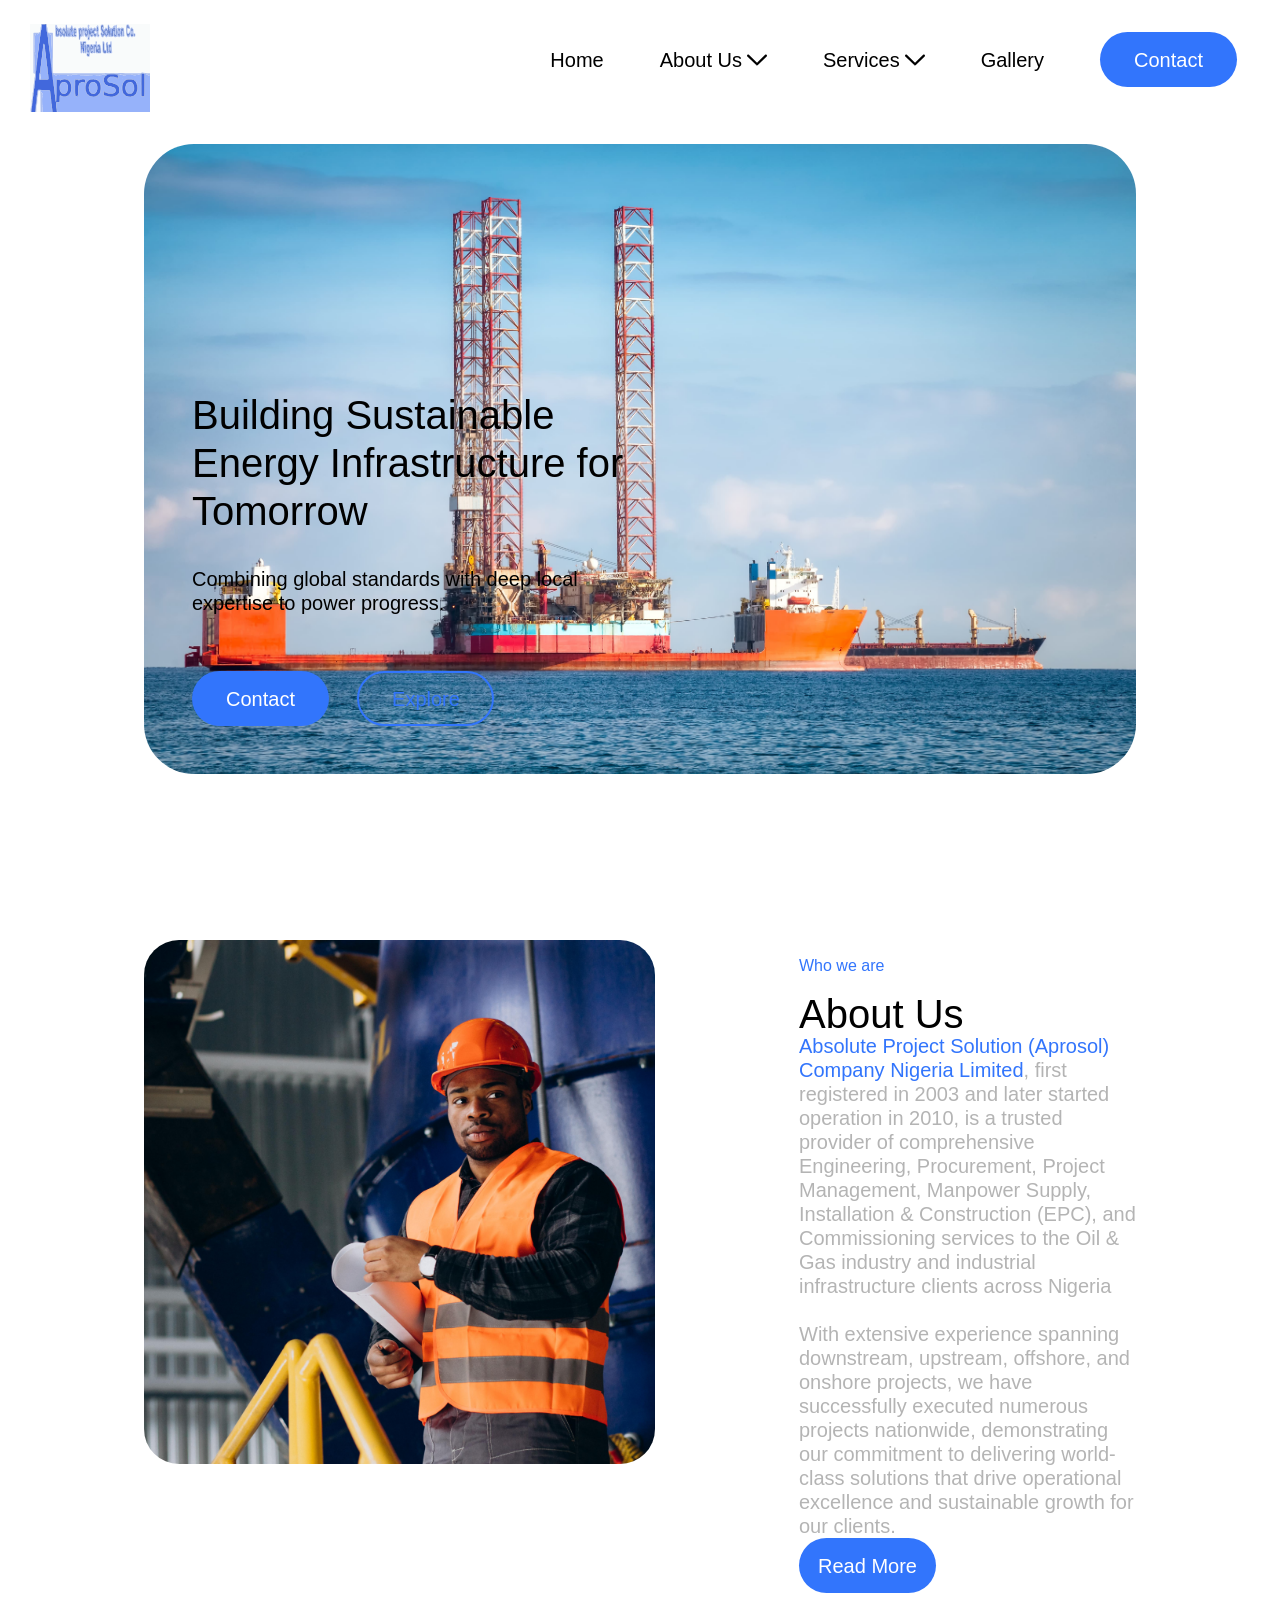
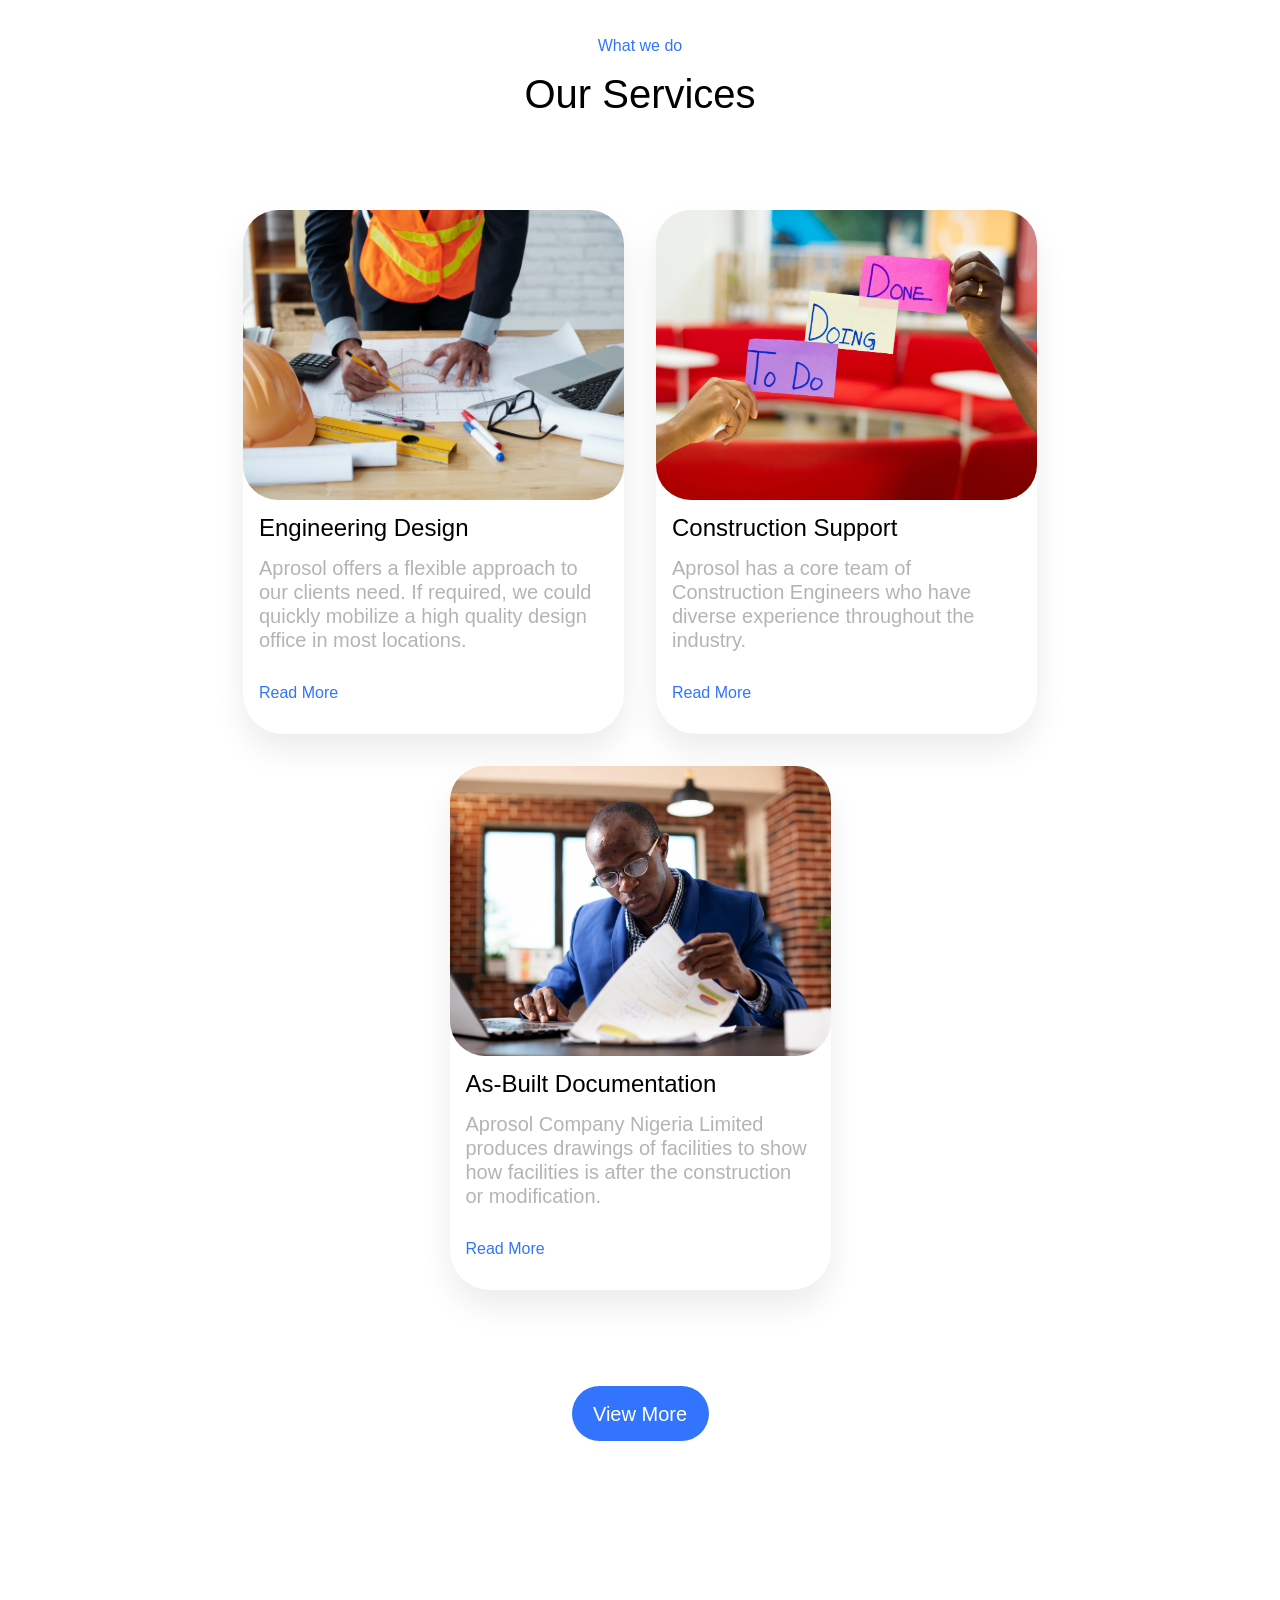
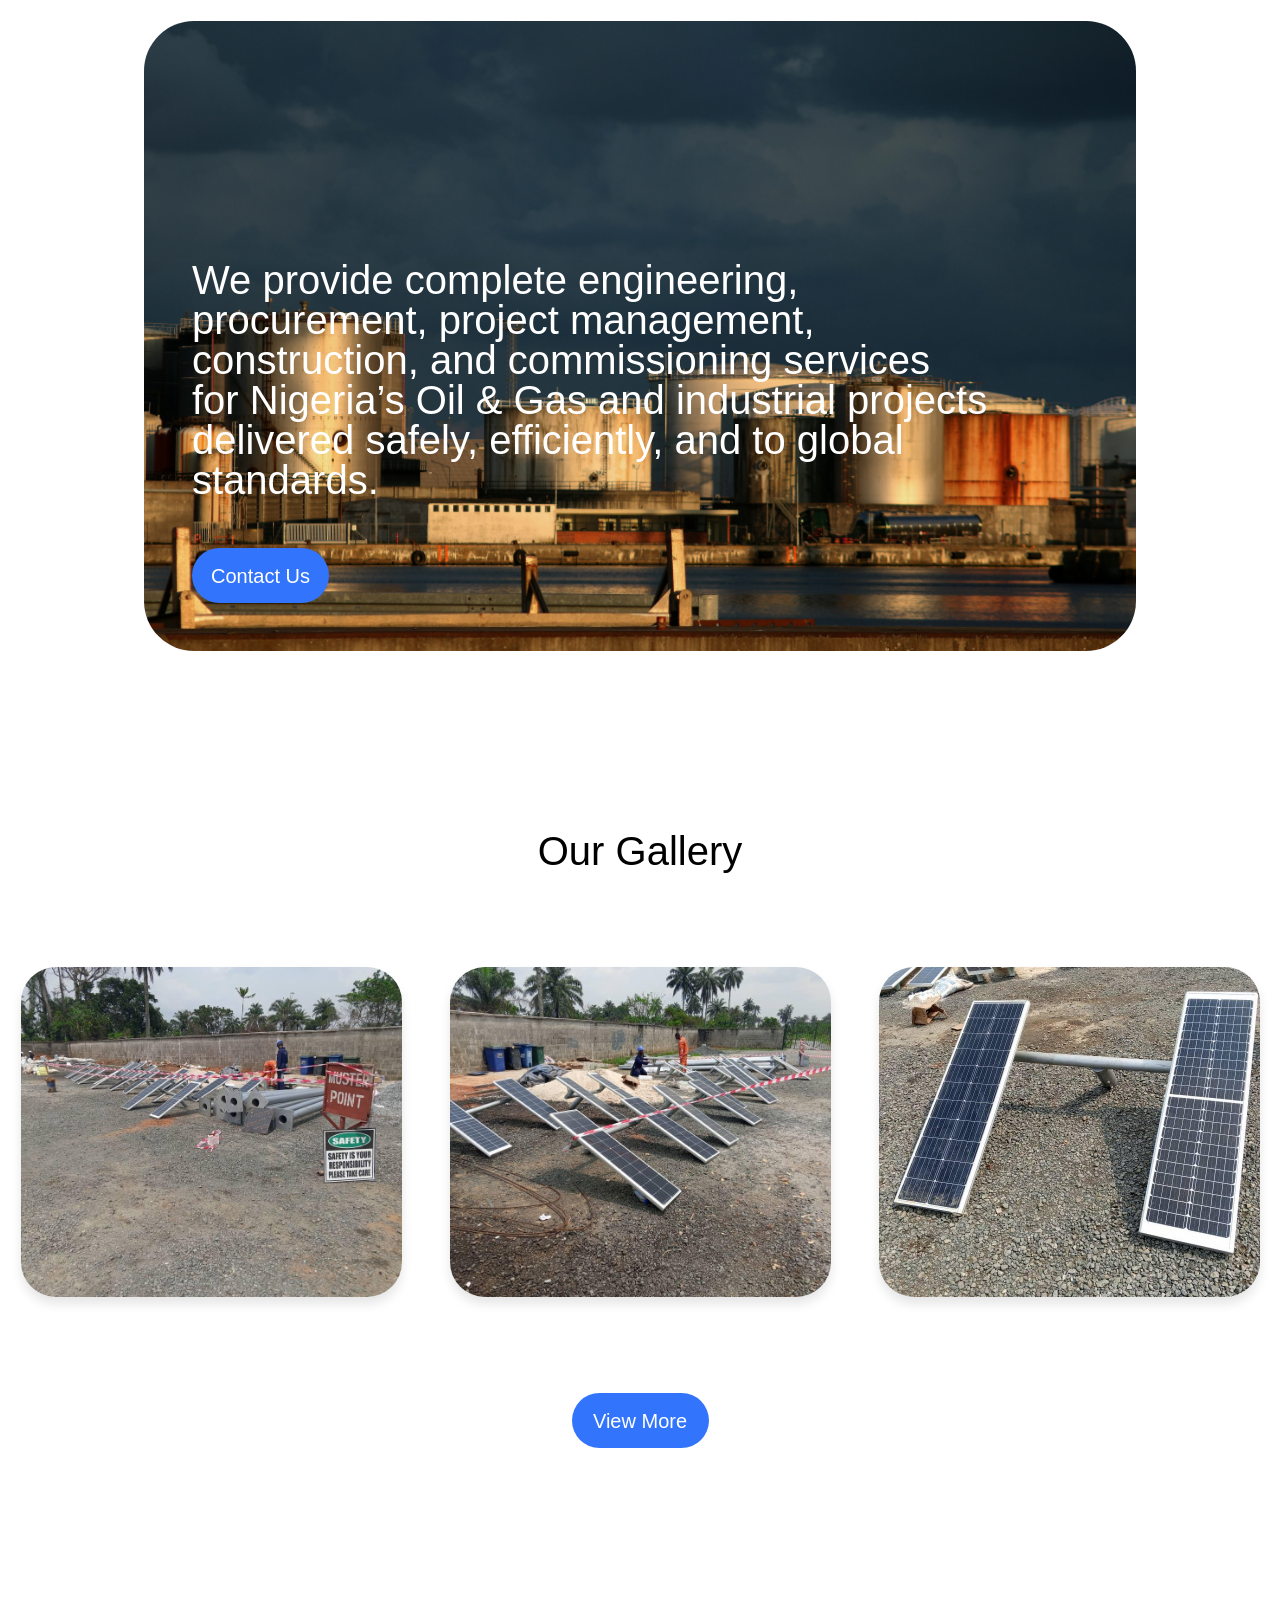
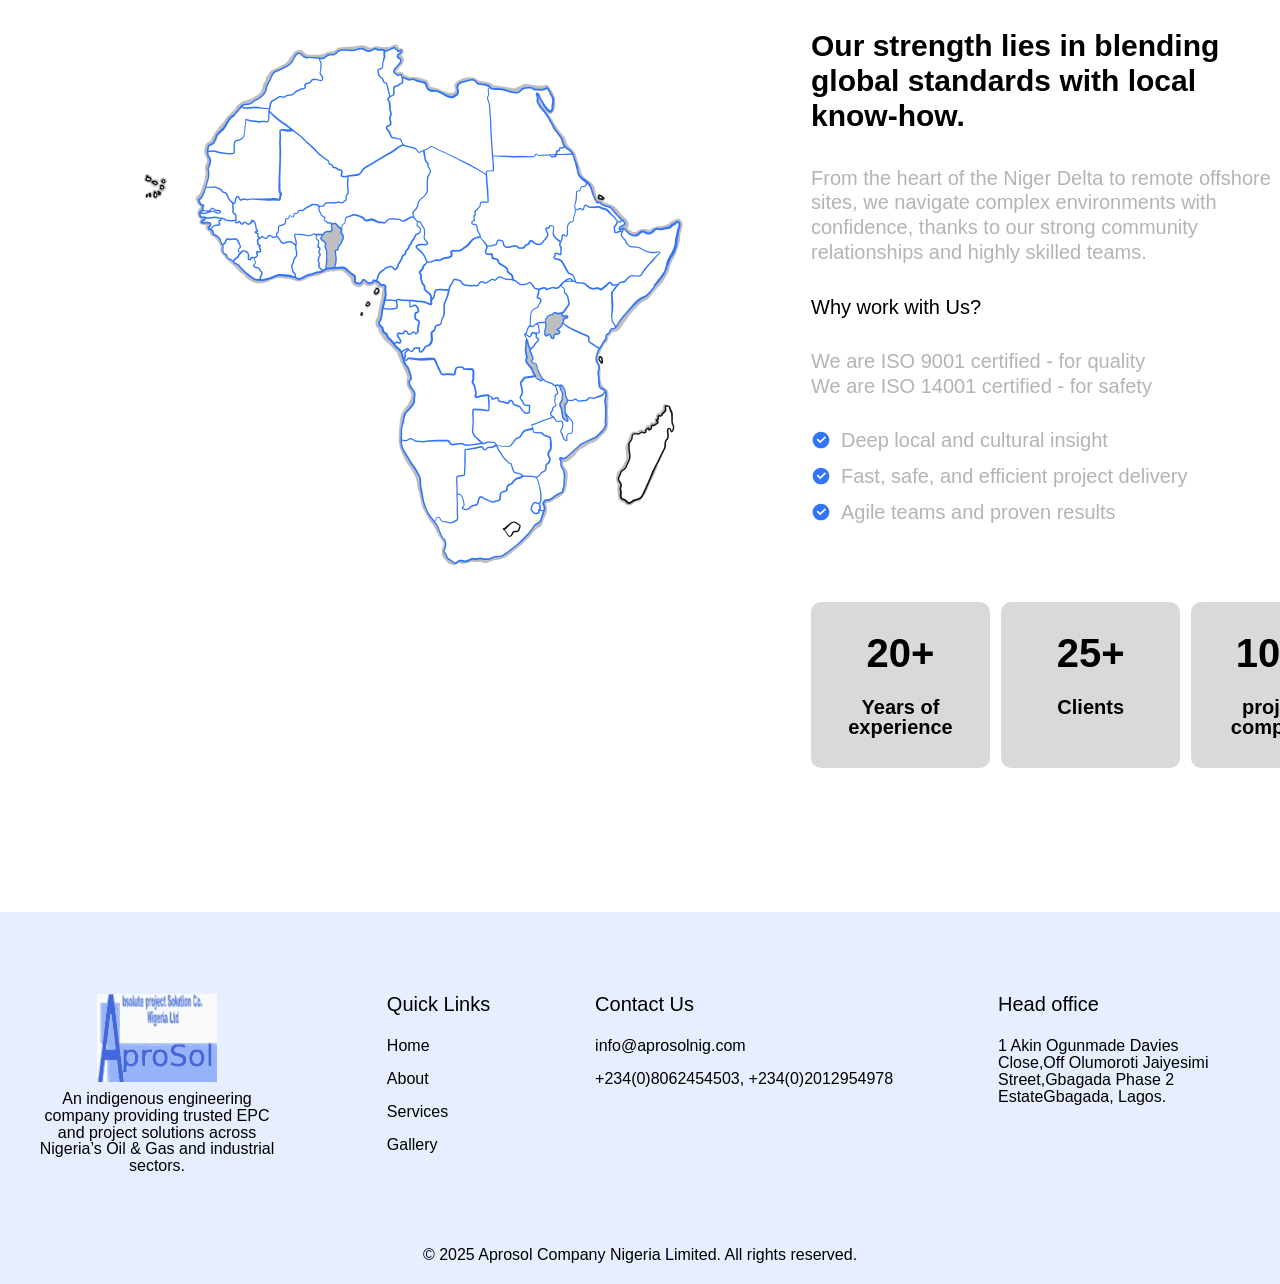
==== index.html @ 7735ce80 "Aprosol site added" ====
<!DOCTYPE html>
<html lang="en">
<head>
    <meta charset="UTF-8">
    <meta name="viewport" content="width=device-width, initial-scale=1.0">
    <title>Absolute Project Solution Company Nigeria Limited</title>
    <link rel="stylesheet" href="/css/styles.css">
</head>
<body>
    <header>
        <nav id="navbar">
            <img src="/assets/Icons & Vectors/image2vector.svg" alt="AproSol Logo" class="logo">
            <img src="/assets/Icons & Vectors/three-horizontal-lines-outline-icon (2).svg" class="hamburger" aria-label="Toggle navigation menu">
                

            <ul class="main-menu">
                <li><a href="/index.html">Home</a></li>
                <li class="has-dropdown">
                    <a href="/public/about.html" 
                    class="dropdown-toggle" 
                    id="aboutDropdown" 
                    aria-haspopup="true"       
                    aria-expanded="false">
                        About Us
                        <img src="/assets/Icons & Vectors/line-angle-down-icon.svg" alt="Arrow down" class="icon icon-arrow-down" style="width: 1em; height: 1em; margin-left: 5px; vertical-align: middle;">
                    </a>
                    <ul class="dropdown-menu" aria-labelledby="aboutDropdown">
                        <li id="about-page-link"><a href="/public/about.html">About Page</a></li>
                        <li><a href="/public/clients.html">Clients</a></li>
                        <li><a href="/public/career.html">Careers</a></li>
                    </ul>                   
                </li>
                <li class="has-dropdown">
                    <a href="/public/service.html" 
                    class="dropdown-toggle" 
                    id="servicesDropdown" 
                    aria-haspopup="true" 
                    aria-expanded="false">
                        Services
                        <img src="/assets/Icons & Vectors/line-angle-down-icon.svg" alt="Arrow down" class="icon icon-arrow-down" style="width: 1em; height: 1em; margin-left: 5px; vertical-align: middle;">
                    </a>
                    <ul class="dropdown-menu" aria-labelledby="servicesDropdown">
                        <li id="service-page-link"><a href="/public/service.html">Services Page</a></li>
                        <li><a href="/public/engineering_design.html">Engineering Design</a></li>
                        <li><a href="/public/procurement.html">Procurement</a></li>
                        <li><a href="/public/Technical_manpower.html">Technical Manpower Supply</a></li>
                        <li><a href="/public/construction_support.html">Construction Support</a></li>
                        <li><a href="/public/As_bulit_documentation.html">As-built Documentation</a></li>
                        <li><a href="/public/installation_and_construction.html">Installation & Construction</a></li>
                    </ul>
                </li>
                <li><a href="/public/gallery.html">Gallery</a></li>
                <li><a href="/public/contact.html"><button>Contact</button></a></li>
            </ul>
        </nav>
    </header>
    <main>
        <section id="hero-homepage">
            <div>
                <h1>Building Sustainable <br> Energy Infrastructure for <br> Tomorrow</h1>
                <p>Combining global standards with deep local <br> expertise to power progress.</p>
                <div class="hero-homepage-btn">
                    <a href="/public/contact.html"><button>Contact</button></a>
                    <a href="/public/about.html"><button id="sec-btn">Explore</button></a>
                </div>
            </div>
        </section>

        <section id="about-homepage">
            <div>
                <img src="/assets/Home Page/african-american-worker-standing-uniform-wearing-safety-hat-factory.jpg" alt="" class="img-card">
            </div>
            <div class="about-homepage-text">
                <h2 class="title"><p>Who we are</p>About Us</h2>
                <p>
                <span>Absolute Project Solution (Aprosol) Company Nigeria Limited</span>, first registered in 2003 and later started operation in 2010, is a trusted provider of comprehensive Engineering, Procurement, Project Management, Manpower Supply, Installation & Construction (EPC), and Commissioning services to the Oil & Gas
                industry and industrial infrastructure clients across Nigeria
                    <br>
                    <br>
                With extensive experience spanning downstream, upstream, offshore, and onshore projects, we have successfully executed numerous projects nationwide, demonstrating our commitment to delivering world-class solutions that drive operational excellence and sustainable growth for our clients.
                </p>
                <a href="/public/about.html"><button>Read More</button></a>
            </div>
        </section>

    <section id="services-homepage">
            <h2 class="title"><p>What we do</p>Our Services</h2>
            <div class="services-container">
                <div class="services">
                    <img src="/assets/Services Page/working-housing-project (1).jpg" alt="" class="service-card">
                    <h3>Engineering Design</h3>
                    <p>Aprosol offers a flexible approach to our clients need. If required, we could quickly mobilize a high quality design office in most locations.</p>
                    <a href="/public/engineering_design.html">Read More</a>
                </div>
                <div class="services">
                    <img src="/assets/Services Page/eden-constantino-OXmym9cuaEY-unsplash.jpg" alt="" class="service-card">
                    <h3>Construction Support</h3>
                    <p>Aprosol has a core team of Construction Engineers who have diverse experience throughout the industry.</p>
                    <a href="/public/construction_support.html">Read More</a>

                </div>
                <div class="services">
                    <img src="/assets/Services Page/male-manager-reviewing-data-clipboard.jpg" alt="" class="service-card">
                    <h3>As-Built Documentation</h3>
                    <p>Aprosol Company Nigeria Limited produces drawings of facilities to show how facilities is after the construction or modification.</p>
                    <a href="/public/As_bulit_documentation.html">Read More</a>
                </div>
            </div>
            <a href="/public/service.html"><button>View More</button></a>
        </section>
        <section id="contact">
            <div class="container">
                <h3>We provide complete engineering, <br> procurement, project management, <br> construction, and commissioning services <br> for Nigeria’s Oil & Gas and industrial projects <br> delivered safely, efficiently, and to global <br> standards.</h3>
                <a href="/public/contact.html"><button>Contact Us</button></a>
            </div>
        </section>
        
        <section id="gallery-homepage">
            <h2>Our Gallery</h2>
            <div class="gallery-container">
                <div><img src="/assets/Gallery/WhatsApp Image 2025-07-04 at 22.50.26_f4b99bd0.jpg" alt="" class="gallery-img"></div>
                <div><img src="/assets/Gallery/WhatsApp Image 2025-07-04 at 22.50.28_87941f17.jpg" alt="" class="gallery-img"></div>
                <div><img src="/assets/Gallery/WhatsApp Image 2025-07-04 at 22.50.29_c421488f.jpg" alt="" class="gallery-img"></div>
            </div>
           <a href="/public/gallery.html"><button>View More</button></a>
        </section>

       <section id="review">
            <div class="review-container">
        		<img src="/assets/Icons & Vectors/MAp-of-africaaa.png" alt="" class="map">              
				<div>
					<h2>Our strength lies in blending <br> global standards with local <br> know-how.</h2>
					<p>From the heart of the Niger Delta to remote offshore <br> sites, we navigate complex environments with <br> confidence, thanks to our strong community <br> relationships and highly skilled teams.</p>
					<h3>Why work with Us?</h3>
                    <p>We are ISO 9001 certified - for quality <br>
                    We are ISO 14001 certified - for safety</p>
					<ul>
						<li><svg width="20px" height="20px" viewBox="0 0 24 24" xmlns="http://www.w3.org/2000/svg" fill="#3275FC" >
								<g id="SVGRepo_bgCarrier" stroke-width="0"/>
								<g id="SVGRepo_tracerCarrier" stroke-linecap="round" stroke-linejoin="round"/>
								<g id="SVGRepo_iconCarrier"> <g> <path fill="none" d="M0 0h24v24H0z"/> <path d="M12 22C6.477 22 2 17.523 2 12S6.477 2 12 2s10 4.477 10 10-4.477 10-10 10zm-.997-6l7.07-7.071-1.414-1.414-5.656 5.657-2.829-2.829-1.414 1.414L11.003 16z"/> </g> </g>
							</svg>Deep local and cultural insight</li>
						<li><svg width="20px" height="20px" viewBox="0 0 24 24" xmlns="http://www.w3.org/2000/svg" fill="#3275FC" >
								<g id="SVGRepo_bgCarrier" stroke-width="0"/>
								<g id="SVGRepo_tracerCarrier" stroke-linecap="round" stroke-linejoin="round"/>
								<g id="SVGRepo_iconCarrier"> <g> <path fill="none" d="M0 0h24v24H0z"/> <path d="M12 22C6.477 22 2 17.523 2 12S6.477 2 12 2s10 4.477 10 10-4.477 10-10 10zm-.997-6l7.07-7.071-1.414-1.414-5.656 5.657-2.829-2.829-1.414 1.414L11.003 16z"/> </g> </g>
							</svg>Fast, safe, and efficient project delivery</li>
						<li><svg width="20px" height="20px" viewBox="0 0 24 24" xmlns="http://www.w3.org/2000/svg" fill="#3275FC" >
								<g id="SVGRepo_bgCarrier" stroke-width="0"/>
								<g id="SVGRepo_tracerCarrier" stroke-linecap="round" stroke-linejoin="round"/>
								<g id="SVGRepo_iconCarrier"> <g> <path fill="none" d="M0 0h24v24H0z"/> <path d="M12 22C6.477 22 2 17.523 2 12S6.477 2 12 2s10 4.477 10 10-4.477 10-10 10zm-.997-6l7.07-7.071-1.414-1.414-5.656 5.657-2.829-2.829-1.414 1.414L11.003 16z"/> </g> </g>
							</svg>Agile teams and  proven results </li>
					</ul>

					<div class="extra">
						<div class="letters">
							<h4>20+</h4>
							<p>Years of <br> experience</p>
						</div>
						<div class="letters">
							<h4>25+</h4>
							<p>Clients</p>
						</div>
						<div class="letters">
							<h4>100+</h4>
							<p>projects <br>completed</p>
						</div>
					</div>
				</div>
			</div>
        </section>
    </main>
    <footer>
        <div class="footer-container">
            <div class="footer-logo">
                <img src="/assets/Icons & Vectors/image2vector.svg" alt="AproSol Logo" class="logo">
                <p>An indigenous engineering company providing trusted EPC and project solutions across Nigeria’s Oil & Gas and industrial sectors.</p>
            </div>
            <div>
                <h3>Quick Links</h3>
                <ul>
                    <li><a href="/index.html">Home</a></li>
                    <li><a href="/public/about.html">About</a></li>
                    <li><a href="/public/service.html">Services</a></li>
                    <li><a href="/public/gallery.html">Gallery</a></li>
                </ul>
            </div>
            <div>
                <h3>Contact Us</h3>
                <ul>
                    <li><a href="mailto:info@aprosolnig.com">info@aprosolnig.com</a></li>
                    <li>+234(0)8062454503, +234(0)2012954978</li>
                </ul>
            </div>
            <div>
                <h3>Head office</h3>
                <p>1 Akin Ogunmade Davies Close,Off Olumoroti Jaiyesimi Street,Gbagada Phase 2 EstateGbagada, Lagos.</p>
            </div>

        </div>   
        <p id="copyright">&copy; 2025 Aprosol Company Nigeria Limited. All rights reserved.</p>
    </footer> 
    
    <script src="/js/main.js"></script>
</body>
</html>
---- css/styles.css ----
html{
    scroll-behavior: smooth;
}

.img-card {
    width: 511px;
    height: 524px;
    top: 913px;
    left: 122px;
    border-radius: 35px;
    object-fit:cover
}

.service-card {
    width: 381px;
    height: 290px;
    border-radius: 35px;
    object-fit: cover;
}

.contact-img {
    width: 1168px;
    height: 470px;
    top: 2845px;
    left: 120px;
    border-radius: 50px;
    object-fit: cover;
}

.gallery-img {
    width: 381px;
    height: 330px;
    border-radius: 35px;
    object-fit: cover;
}

/* Base styles */
:root {
    --primary: #3275FC;
    --primary-light: #3275FC1F;
    --white: #fff;
    --dark: #000;
    --font: 'Inter', sans-serif;
    --font-color: #B4B4B4;
    --hover-color: #0056b3;
}

* {
    margin: 0;
    padding: 0;
    box-sizing: border-box;
    font-family: var(--font);
    scroll-behavior: smooth;
}

button {
    border-style: none;
    width: 137px;
    height: 55px;
    left: 644px;
    border-radius: 35px;
    background-color: var(--primary);
    color: var(--white);
}

button:hover {
    background-color: var(--hover-color);
    color: var(--white);
    border-width: 8px;
    border-color: var(--primary);
    transition: 0.2s ease, color 0.2s ease;
}

/* Typography */

h1 {
    font-weight: 500;
    font-size: 40px;
    line-height: 100%;
    letter-spacing: 0%;
}

h2, h3, h4 {
    font-weight: 500;
    font-size: 40px;
    line-height: 100%;
    letter-spacing: 0%;

}

p, li, button {
    font-weight: 400;
    font-size: 20px;
    line-height: 100%;
}

p {
    color: var(--font-color);
}

li {
    list-style: none;
    display: flex;
    align-items: flex-start;
    color: var(--font-color);
    padding-bottom: 1rem;
}

li svg {
    width: 20px;
    height: 20px;
    vertical-align: top; /* Align icon with text */
    margin-right: 10px; /* Space between icon and text */
}

#title-question {
    font-weight: 400;
    font-size: 14px;
    line-height: 100%;
    letter-spacing: 0%;
    color: var(--primary);
}


/* Nav bar */
header {
    position: fixed;
    top: 0;
    left: 0;
    width: 100%;
    background-color: var(--white);
    z-index: 1000; /* Ensure it stays above other content */
}

.logo {
    width: 120px;
    margin: 9px 15px;
    display: inline-block;
}

nav {
    display: flex;
    justify-content: space-between;
    margin: 15px;
}

/* Main Menu List */
.main-menu {
    list-style: none;
    padding: 0;
    margin: 0;
    display: flex;
    justify-content: center;
    align-items: center;
}

/* Main Menu List Items */
.main-menu > li {
    position: relative; /* Crucial for positioning the dropdown-menu */
    margin: 0 10px;
}

/* Main Menu Links & Dropdown Toggles */
.main-menu a {
    color: var(--dark); /* Light gray text */
    text-decoration: none;
    padding: 12px 18px;
    display: flex; /* For aligning text and icon */
    align-items: center; /* Vertically center items */
    font-weight: 400;
    transition: background-color 0.3s ease, color 0.3s ease;
}

.main-menu a:hover,
.main-menu a:focus { /* Add focus for keyboard navigation */
    color: var(--primary);
}

/* SVG Icon Styling */
.icon {
    display: inline-block;
    vertical-align: middle;
    transition: transform 0.3s ease; /* Smooth arrow rotation */
    width: 0.8em; /* Slightly smaller than font size */
    height: 0.8em;
}

.icon-arrow-down {
    margin-left: 8px; /* Spacing between text and arrow */
    fill: currentColor; /* Inherit color from parent text */
}

/* Dropdown Menu Styling */
.dropdown-menu {
    list-style: none;
    padding: 0;
    margin: 0;
    position: absolute;
    top: 100%; /* Position right below the parent menu item */
    left: 0;
    background-color: var(--white); /* Match hover color for consistency */
    min-width: 180px;
    border-radius: 6px;
    box-shadow: 0px 8px 16px 0px rgba(0, 0, 0, 0.3);
    z-index: 1000; /* Ensure it's above other content */

    /* Hide by default using opacity and visibility for smooth transitions */
    opacity: 0;
    visibility: hidden;
    transform: translateY(10px); /* Start slightly below */
    transition: opacity 0.3s ease, visibility 0.3s ease, transform 0.3s ease;
}

.dropdown-menu li {
    padding-bottom: 0;
}

.dropdown-menu li a {
    color: var(--dark);
    padding: 10px 20px;
    text-decoration: none;
    display: block; /* Make links fill their space */
    text-align: left;
    white-space: nowrap; /* Prevent text wrapping in dropdown */
    font-weight: 400;
    border-radius: 0; /* No individual border-radius for dropdown items */
    transition: background-color 0.2s ease, color 0.2s ease;
}

.dropdown-menu li:first-child a {
    border-top-left-radius: 6px;
    border-top-right-radius: 6px;
}

.dropdown-menu li:last-child a {
    border-bottom-left-radius: 6px;
    border-bottom-right-radius: 6px;
}

.dropdown-menu li a:hover,
.dropdown-menu li a:focus {
    color: var(--primary);
}

/* CSS for when dropdown is open (JS will add .is-open class) */
.has-dropdown.is-open .dropdown-menu {
    opacity: 1;
    visibility: visible;
    transform: translateY(0); /* Move to original position */
}

/* Rotate arrow when dropdown is open */
.has-dropdown.is-open .dropdown-toggle .icon-arrow-down {
    transform: rotate(180deg);
}

/* Show dropdown on hover */
.has-dropdown:hover .dropdown-menu,
.has-dropdown:focus-within .dropdown-menu {
    opacity: 1;
    visibility: visible;
    transform: translateY(0);
}

.dropdown-arrow {
    margin-left: 6px;
    vertical-align: middle;
    transition: transform 0.2s;
}
.has-dropdown.open > a .dropdown-arrow {
    transform: rotate(180deg); /* If you want to rotate when open */
}

.hamburger {
    display: none; /* Hidden by default, shown on smaller screens */
}

#about-page-link {
    display: none; /* Hide the About Page link */
}

#service-page-link {
    display: none; /* Hide the Services Page link */
}

/* Main */
main {
    display: flex;
    flex-direction: column;
    gap: 20vh;
    padding: 9rem;
}

main p {
    line-height: 1.5rem;
}

/* Homepage */
/* Hero */
.hero-home-img {
    width: 100%;
    padding: 4rem;
    border-radius: 50px;
    object-fit: cover;
}

#hero-homepage {
    display: flex;
    align-items:end;
    background-image: url('/assets/Home\ Page/Hero Section.jpg');
    background-size: cover;
    background-position: center;
    width: 100%;
    height: 70vh;
    border-radius: 50px;
    object-fit: cover;
    padding-left: 3rem;
    padding-bottom: 3rem
}

#hero-homepage p {
    color: var(--dark);
}

/* Style only the second button in #hero-homepage */
#sec-btn {
    background: transparent;
    color: var(--primary);
    border: 2px solid var(--primary);
    transition: background-color 0.2s, color 0.2s, border-color 0.2s;
}

#sec-btn:hover {
    background: var(--primary);
    color: var(--white);
    border-color: var(--primary);
}

#hero-homepage h1,
#hero-homepage p {
    padding-bottom: 2rem;
}

#hero-homepage h1 {
    line-height: 3rem;
}

#hero-homepage p {
    line-height: 1.5rem;
}

#sec-btn {
    margin-left: 1.5rem; /* Adjust the value as needed for your design */
}

.hero-homepage-btn {
    padding-top: 1.5rem;
}

/* About */
#about-homepage {
    display: flex;
    align-items: center;
    height: 500px; /* or any value that fits your design */
    gap: 9rem;
}

.about-homepage-text {
    display: flex;
    flex-direction: column;
    justify-content: space-between;
    height: 100%; /* Ensure it takes full height of parent if needed */
}

.title p {
    padding-bottom: 1rem;
    color: var(--primary);
    font-size: 16px;
}

span {
    color: var(--primary);
}

/* Services Homepage */
#services-homepage {
    display: flex;
    flex-direction: column;
    align-items: center;
    gap: 6rem;
}

#services-homepage .title p {
    text-align: center;
}

.services-container {
    display: flex;
    justify-content: center; /* Center the service cards */
    flex-wrap: wrap;
    gap: 2rem; /* Space between cards */
}

.services {
    display: flex;
    flex-direction: column;
    background-color: var(--white); /* Card background color */
    box-shadow: 0 16px 32px rgba(0, 0, 0, 0.08); /* Bigger and lighter shadow */
    border-radius: 40px; /* Rounded corners */
    transition: transform 0.3s ease; /* Smooth scaling on hover */
    width: 381px; /* Fixed width for service cards */
}

.services:hover {
    transform: scale(1.05); /* Slightly enlarge on hover */
    box-shadow: 0 12px 32px rgba(0, 0, 0, 0.25); /* Bigger and deeper shadow on hover */
}

.services h3 {
    padding: 1rem;
    font-size: 24px;
    color: var(--dark);
}

.services p {
    padding: 0 1rem 2rem;
    color: var(--font-color);
    line-height: 1.5rem;
}

.services a {
    text-decoration: none;
    color: var(--primary);
    padding: 0 1rem 2rem;
    font-weight: 400;
}

.services a:hover {
    color: var(--hover-color);
}

/* Contact */
#contact {
    display: flex;
    align-items:end;
    background-image: url('/assets/Home\ Page/contact-hero.webp');
    background-size: cover;
    background-position: center;
    width: 100%;
    height: 70vh;
    border-radius: 50px;
    object-fit: cover;
    padding-left: 3rem;
    padding-bottom: 3rem
}

#contact h3 {
    color: var(--white);
    padding-bottom: 3rem;
    font-weight: 500;
    font-size: 40px;
    line-height: 2.5rem;
}

/* Gallery */
#gallery-homepage { 
    display: flex;
    flex-direction: column;
    align-items: center;
    gap: 6rem;    
}

.gallery-container {
    display: flex;
    justify-content: center; /* Center the service cards */
    gap: 3rem; /* Space between cards */
}

.gallery-container img {
    display: flex;
    flex-direction: column;
    background-color: var(--white); /* Card background color */
    box-shadow: 0 7px 11px rgba(0, 0, 0, 0.1); /* Subtle shadow for depth */
    border-radius: 40px; /* Rounded corners */
    transition: transform 0.3s ease; /* Smooth scaling on hover */
    width: 381px; /* Fixed width for service cards */
}

.gallery-container img:hover {
    transform: scale(1.05); /* Slightly enlarge on hover */
    box-shadow: 0 6px 12px rgba(0, 0, 0, 0.2); /* Deeper shadow on hover */
    
}

/* Review */
.review-container {
    display: flex;
    gap: 8rem;
}

.review-container img {
    height: 80%;
    padding-top: 1rem;
}

.review-container h2 {
    font-weight: 600;
    font-size: 30px;
    line-height: 100%;
    letter-spacing: 0%;
    padding-bottom: 2rem;
    line-height: 2.2rem;

}

.review-container h3 {
    font-weight: 500;
    font-style: Medium;
    font-size: 20px;
    line-height: 100%;
    letter-spacing: 0%;
    padding-bottom: 2rem;

}

.review-container p {
    font-weight: 400;
    font-size: 20px;
    line-height: 100%;
    letter-spacing: 0%;
    padding-bottom: 2rem;
    line-height: 1.55rem;

}

.review-container li {
    font-weight: 400;
    font-size: 20px;
    line-height: 100%;
    letter-spacing: 0%;
}


.extra {
    display: flex;
    margin-top: 4rem;
    align-items: center;
    align-self: center;
    gap: 0.7rem;
}

.extra h4 {
    font-weight: 600;
    font-size: 40px;
    line-height: 100%;
    letter-spacing: 0%;
    padding-top: 1.9rem;
    padding-bottom: 1.5rem;
}

.extra p {
    color: var(--dark);
    font-weight: 600;
    font-size: 20px;
    line-height: 100%;
    letter-spacing: 0%;
}

.extra div {
    background-color: #D9D9D9;
    width: 179px;
    height: 166px;
    border-radius: 10px;

}

.letters {
    display: flex;
    flex-direction: column;
    align-items: center; /* Center all child elements horizontally */
    justify-content: start; /* Optional: centers vertically if you set a height */
    height: 100%; /* Optional: ensures vertical centering if parent has fixed height */
    text-align: center; /* Ensures text inside <p> is centered */
}



/* About Page */
/* About hero */
#hero-about {
    background-image: url('/assets/About\ Page/female-engineers-working.jpg');
    height: 50vh;
    border-radius: 50px;
    background-size: cover;
    background-position: center;
    color: var(--white);
    display: flex;
    align-items: center;
    justify-content: center
}

/* About about */
#about-about {
    display: flex;
    flex-direction: column;
    align-items: center;
    gap: 6rem;
}

#about-about .container {
    display: flex;
    justify-content: center; /* Center the content */
    align-items: center; /* Center vertically */
    gap: 9rem; /* Space between the two columns */
}

#about-about .title p {
    text-align: center;
}

/* Certificates */
#certificates {
    display: flex;
    gap: 3rem;
    flex-direction: column;
}

#certificates ul {
    width: 80%;
    display: flex;
    flex-direction: column;
    gap: 0.5rem;
    padding: 0;
    margin: 0;
}

/* Make certificate list items align icon and text horizontally and keep SVGs a consistent size */
#certificates li {
    display: flex;
    align-items: start;
}

/* Force SVG icons to a fixed size so they don't scale with the ul width */
#certificates li svg {
    width: 20px;
    height: 20px;
    flex: 0 0 20px; /* Prevent shrinking or growing */
    min-width: 20px;
    min-height: 20px;
}



/* vision-mission-values  */
#vision-mission-values .container {
    display: flex;
    justify-content: center;
    align-items: center;
    gap: 4rem;
}

#vision-mission-values .container div {
    display: flex;
    flex-direction: column;
    align-items: center;
    justify-content: center;
    width: 381px;
    height: 412px;
    border-radius: 35px;
    box-shadow: 0 32px 64px rgba(0, 0, 0, 0.10); /* Bigger and lighter shadow */
    transition: transform 0.3s ease; /* Smooth scaling on hover */
}

#vision-mission-values .container div p {
    padding: 1rem;
    color: var(--font-color);
    text-align: center;
}

#vision-mission-values .container div:nth-child(2) {
    background-color: #3275FC;
    box-shadow: 0 32px 64px rgba(0, 0, 0, 0.10); /* Bigger and lighter shadow */
}

#vision-mission-values .container div:hover {
    transform: scale(1.05); /* Slightly enlarge on hover */
    box-shadow: 0 16px 32px rgba(0, 0, 0, 0.18); /* Deeper shadow on hover */
}

#vision-mission-values .container div p{
    padding-top: 2.5rem;
}

#vision-mission-values .container div h3{
    font-size: 30px;
    padding-top: 1rem;
}

#vision-mission-values .container div:nth-child(2) p, 
#vision-mission-values .container div:nth-child(2) h3 {
    color: var(--white);
}

#Layer_1 {
    fill: var(--primary);
}

/* About-Clients */
/* hero clients */
#hero-clients {
    background-image: url('/assets/Clients\ Page/cytonn-photography-vWchRczcQwM-unsplash.jpg');
    height: 50vh;
    border-radius: 50px;
    background-size: cover;
    background-position: center;
    color: var(--white);
    display: flex;
    align-items: center;
    justify-content: center
}

/* Clients */
#our-clients{
    display: flex;
    gap: 6rem;
}

#our-clients p {
    font-weight: 400;
    font-size: 30px;
    line-height: 100%;
    padding-bottom: 4rem;
}

#our-clients a {
    text-decoration: none;

}

#our-clients li:hover,
#our-clients li:focus {
    color: var(--primary); /* use existing primary color on hover */
    transform: translateY(-2px); /* small lift */
    outline: none;
}



#our-clients h2 {
    padding-bottom: 3rem;
}

#our-clients h3 {
    font-weight: 500;
    font-size: 20px;
    line-height: 100%;
    padding-bottom: 2rem;
}



/* other-clients */
#other-clients {
    display: flex;
    flex-direction: column;
    align-items: center;
    gap: 6rem;
}

.logo-container {
    display: flex;
    flex-wrap: wrap; /* Allows logos to wrap to the next line */
    justify-content: center; /* Center logos horizontally */
    gap: 2rem; /* Space between logos */
}

.client-logo {
    width: 283px; /* Fixed width for logos */
    height: 202px; /* Maintain aspect ratio */
    border-radius: 35px; /* Rounded corners for logos */
    box-shadow: 0 8px 32px rgba(0, 0, 0, 0.12);
    transition: transform 0.3s ease; /* Smooth scaling on hover */
    cursor: pointer;
}

.client-logo img {
    width: 100%; /* Ensures the image fills the container */
    height: 100%; /* Ensures the image fills the container */
    border-radius: 35px; /* Match the container's border radius */
    object-fit: contain; /* Maintain aspect ratio of logos */
}

.client-logo img:last-child {
    padding: 1.5rem; /* Add padding to the last logo */ 
    box-shadow: 0 8px 32px rgba(0, 0, 0, 0.12);
    transition: transform 0.3s ease; /* Smooth scaling on hover */
}

.client-logo:hover {
    box-shadow: 0 10px 20px rgba(0, 0, 0, 0.15); /* Deeper shadow on hover */
    transform: translateY(-5px); /* Slightly lift the logo on hover */
}

/* Projects */
.project-hero {
    width: 100%;
    height: 567px;
    border-radius: 35px;
    object-fit: cover;
    display: block; /* Ensures the image is a block element */
}

#projects > div {
    width: 100%;
}

#projects {
    display: flex;
    flex-direction: column;
    align-items: center;
    gap: 6rem;
}   

#projects h3 {
    padding-top: 6rem;
    padding-bottom: 2rem;
    font-size: 30px;
}

#projects li {
    list-style: disc inside;
    display: list-item;
    color: var(--font-color);
    font-size: 20px;
    line-height: 1.5;
    padding-bottom: 1rem;
    text-align: left;
    margin-left: 1.5em;
    width: 90%;
}

/* About-Clients */
#hero-career {
    background-image: url('/assets/About\ Page/0ad323ed8f1a65ad3afb5e31dc822b06ffe78cc1.jpg');
    height: 50vh;
    border-radius: 50px;
    background-size: cover;
    background-position: center;
    color: var(--white);
    display: flex;
    align-items: center;
    justify-content: center
}

#career-form {
    display: flex;
    align-items: center;
    gap: 6rem;
}


#career-form h2 {
    font-weight: 600;
    font-size: 30px;
    line-height: 100%;
    letter-spacing: -2%;    
    padding-bottom: 1.5rem;
    max-width: 60%;
}

#career-form p {
    font-weight: 400;
    font-size: 16px;
    line-height: 100%;
    letter-spacing: 0%;
    padding-bottom: 2rem;
    color: var(--dark);
    max-width: 55%;
}

/* Styles for the career application form */
.career-form {
    border-radius: 1rem; /* More rounded corners */
    width: 100%;
    max-width: 800px; /* Max width for larger screens */
    display: grid;
    gap: 1.5rem; /* Increased gap between grid items */
    grid-template-columns: repeat(1, minmax(0, 1fr)); /* Default to single column for mobile */
    margin: auto; /* Centers the form horizontally within its parent */
}

.career-form div {
    position: relative; /* Needed for positioning the labeel as a placeholder */
}

.career-form label {
    /* Visually hide the label but keep it accessible for screen readers.
        The placeholder attribute on the input/textarea will serve as the visual label. */
    position: absolute;
    width: 1px;
    height: 1px;
    padding: 0;
    margin: -1px;
    overflow: hidden;
    clip: rect(0, 0, 0, 0);
    white-space: nowrap;
    border-width: 0;
}

.career-form ::placeholder {
    color: var(--dark); /* Darker placeholder text */
}

.career-form input[type="text"],
.career-form input[type="email"],
.career-form input[type="tel"],
.career-form textarea {
    width: 100%;
    padding: 1rem 1.25rem; /* Larger padding for inputs */
    border: 1px solid var(--dark); /* Dark border for inputs */
    border-radius: 0.625rem; /* Slightly more rounded inputs */
    font-size: 1rem;
    color: #334155; /* Darker text color */
    transition: border-color 0.2s ease-in-out, box-shadow 0.2s ease-in-out;
    outline: none; /* Remove default browser outline */
    box-sizing: border-box; /* Include padding and border in the element's total width and height */
}

.career-form input[type="text"]:focus,
.career-form input[type="email"]:focus,
.career-form input[type="tel"]:focus,
.career-form textarea:focus {
    border-color: #3b82f6; /* Blue border on focus */
    box-shadow: 0 0 0 3px rgba(59, 130, 246, 0.25); /* Light blue shadow on focus */
}

.career-form textarea {
    min-height: 120px; /* Increased minimum height for the cover letter field */
    resize: vertical; /* Allow vertical resizing by the user */
}

.career-form button[type="submit"] {
    width: 100%; /* Button takes 100% width of its grid cell */
    padding: 1rem 1.5rem; /* Larger padding for the button */
    background-color: var(--primary); /* Stronger blue background */
    color: var(--dark); /* White text color */
    border: none; /* No border */
    border-radius: 0.625rem; /* Rounded button corners */
    cursor: pointer; /* Pointer cursor on hover */
    font-size: 1.125rem; /* Larger font size */
    transition: background-color 0.2s ease-in-out, transform 0.1s ease-in-out; /* Smooth transitions for hover effects */
    box-shadow: 0 4px 10px rgba(37, 99, 235, 0.3); /* Subtle button shadow */
}

.career-form button[type="submit"]:hover {
    background-color: #1d4ed8; /* Darker blue on hover */
    transform: translateY(-2px); /* Slight lift effect on hover */
}

.career-form button[type="submit"]:active {
    transform: translateY(0); /* Reset position on click */
    box-shadow: 0 2px 5px rgba(37, 99, 235, 0.3); /* Smaller shadow on active state */
}

/* Services page */
/* hero-service */
#hero-service {
    background-image: url('/assets/Services\ Page/markus-spiske-rNn_TU8dvoY-unsplash (1).jpg');
    height: 50vh;
    border-radius: 50px;
    background-size: cover;
    background-position: center;
    color: var(--white);
    display: flex;
    align-items: center;
    justify-content: center
}

/* About services */ 
#about-services {
    display: flex;
    /* align-items: center; */
    gap: 9rem;
}

#about-services .text-card {
    display: flex;
    flex-direction: column;
    /* padding-top: 3rem; */
    padding-bottom: 3rem;
    gap: 3rem;
}

#about-services p {
    line-height: 1.7rem;
    padding-bottom: 2rem;
}

/* Services Homepage */
.services-grid {
    display: grid;
    grid-template-columns: repeat(3, 1fr); /* 3 columns */
    grid-template-rows: repeat(2, auto);   /* 2 rows */
    column-gap: 2rem;                      /* 1rem gap between columns */
    row-gap: 5rem;                         /* 4rem gap between rows */
}

/* Engineering Design */
#engineering-design {
    display: flex;
    align-items: center;
    gap: 6rem;
    padding-top: 3rem;
}

#engineering-design .text-card {
    display: flex;
    justify-content: center;
    flex-direction: column;
    gap: 3rem;
    height: 100%; /* Ensure it takes full height of parent if needed */
}

#engineering-design .text-card h2{
    padding-bottom: 1rem;
}

/* Procurement */
#procurement {
    display: flex;
    flex-direction: column;
    align-items: center;
    gap: 6rem;
}

#procurement .container {
    display: flex;
    justify-content: center; /* Center the content */
    align-items: center; /* Center vertically */
    gap: 9rem; /* Space between the two columns */
}

#procurement h2 {
    padding-bottom: 4rem;
}

#procurement .p {
    padding-bottom: 2rem;
    width: 90%;
}

/* technical-manpower */
#technical-manpower {
    display: flex;
    gap: 6rem;
    padding-top: 3rem;
}

#technical-manpower h2{
    padding-bottom: 2.5rem;
}

/* Project management */
#construction {
    display: flex;
    flex-direction: column;
    align-items: center;
    gap: 6rem;
    padding-top: 3rem;
}

#construction .container {
    display: flex;
    justify-content: center; /* Center the content */
    align-items: center; /* Center vertically */
    gap: 6rem; /* Space between the two columns */
}

#construction h2 {
    padding-bottom: 4rem;
}

/* As-built */
#as-built {
    display: flex;
    gap: 6rem;
    padding-top: 3rem;
}

#as-built h2 {
    padding-top: 2rem;
    padding-bottom: 4rem;
}

/* Insallation */
#installation {
    display: flex;
    flex-direction: column;
    align-items: center;
    gap: 6rem;
    padding-top: 3rem;
}

#installation .container {
    display: flex;
    justify-content: center; /* Center the content */
    align-items: center; /* Center vertically */
    gap: 6rem; /* Space between the two columns */
}

#installation h2 {
    padding-bottom: 4rem;
}

/* Gallery */
/* galler hero */
#hero-gallery {
    background-image: url('/assets/Other\ Pages/Gallery hero-scetion.jpg');
    height: 50vh;
    border-radius: 50px;
    background-size: cover;
    background-position: center;
    color: var(--white);
    display: flex;
    align-items: center;
    justify-content: center
}

/* Gallery pics */
#gallery-pics {
    display: flex;
    flex-direction: column;
    align-items: center;
    gap: 9rem;    
}

.gallery-container-grid {
    display: grid;
    grid-template-columns: repeat(3, 1fr); /* 3 columns */
    grid-template-rows: repeat(2, auto);   /* 2 rows */
    column-gap: 2rem;                      /* 1rem gap between columns */
    row-gap: 5rem;                         /* 4rem gap between rows */
    padding-bottom: 7rem; /* Add padding to the bottom */
}

.gallery-container img {
    width: 381px; /* Fixed width for gallery images */
    height: 330px;      /* or your preferred fixed height */
    object-fit: cover;  /* Ensures the image covers the area */
    border-radius: 35px;
    display: block;
}

/* Contact page */
/* hero-Contact */
#hero-Contact {
    background-image: url('/assets/Other\ Pages/ricardo-gomez-angel-MagdWoazARo-unsplash.jpg');
    height: 50vh;
    border-radius: 50px;
    background-size: cover;
    background-position: center;
    color: var(--white);
    display: flex;
    align-items: center;
    justify-content: center
}

/* contact-info */
#contact-info {
    display: flex;
    flex-direction: column;
    align-items: center;
    gap: 8rem;
}

#contact-info p {
    text-align: center;
}

#contact-info .container {
    display: flex;
    justify-content: center; /* Center the content */
    align-items: center; /* Center vertically */
    gap: 5rem; /* Space between the two columns */
}

.contact-details {
    display: flex;
    flex-direction: column;
    align-items: center;
    justify-content: start;
    width: 383px;
    height: 377px;
    border-radius: 35px;
    box-shadow: 0 8px 32px rgba(0, 0, 0, 0.12); /* Subtle shadow for depth */
    transition: transform 0.3s ease; /* Smooth scaling on hover */
    padding-top: 5rem;
    gap: 1rem;
}

.contact-details p {
    color: var(--dark);
}

.contact-details a {
    text-decoration: none;
    color: var(--dark);
    font-size: 20px;
}

.contact-details a:hover {
    color: var(--primary);
}

.contact-details:hover {
    transform: scale(1.05); /* Slightly enlarge on hover */
    box-shadow: 0 10px 20px rgba(0, 0, 0, 0.15); /* Deeper shadow on hover */
}

/* Contact-form */
#contact-form {
    display: flex;
    flex-direction: column;
    align-items: center;
    gap: 8rem;
}

.contact-form {
    display: grid;
    grid-template-columns: 1fr; /* Only one column */
    gap: 1.5rem;
    width: 1103px; /* Fixed width for the form */
}

.contact-form textarea,
.contact-form button[type="submit"] {
    width: 100%;
    grid-column: span 1; /* Only one column, so span 1 */
}

.contact-form div {
    display: flex;
    flex-direction: column;
    width: 100%;
}

.contact-form label {
    /* Visually hide the label but keep it accessible for screen readers */
    position: absolute;
    width: 1px;
    height: 1px;
    padding: 0;
    margin: -1px;
    overflow: hidden;
    clip: rect(0, 0, 0, 0);
    white-space: nowrap;
    border: 0;
}

.contact-form input,
.contact-form textarea {
    padding: 0.75rem 1rem;
    border: 1px solid var(--primary);
    border-radius: 8px;
    font-size: 20px;
    width: 100%;
    box-sizing: border-box;
}

.contact-form textarea {
    min-height: 120px;
    resize: vertical;
    /* Remove grid-column spanning */
}

.contact-form button[type="submit"] {
    /* Remove grid-column spanning */
    width: 100%;
    padding: 1rem;
    font-size: 1.1rem;
    border: none;
    border-radius: 8px;
    background: var(--primary, #3275FC);
    color: #fff;
    font-weight: 600;
    cursor: pointer;
    transition: background 0.2s;
}

.contact-form button[type="submit"]:hover {
    background: #2256b3;
}

/* Remove any grid-column spanning for specific children */
.contact-form div:nth-child(3) {
    grid-column: span 1;
}

/* Footer */
footer {
    background-color: var(--primary-light);
    padding-top: 50px;
    padding-bottom: 20px;
}

footer h3 {
    font-weight: 400;
    font-size: 20px;

}

footer p, footer li, footer a {
    font-weight: 400;
    font-size: 16px;
    line-height: 1.05rem;
    text-decoration: none;
    color: var(--dark);
}

footer a:hover {
    color: var(--primary);
}

footer ul {
    padding: 0;
}

footer li {
    padding-bottom: 1rem;
}

.footer-container h3 {
    white-space: nowrap;
    padding-bottom: 1.5rem;
}

/* Make the footer a flex container and space items evenly */
.footer-container {
    display: flex;
    justify-content: space-between; /* or use space-evenly for equal spacing */
    gap: 2rem; /* Adjust as needed for more/less space between columns */
    flex-wrap: wrap; /* Allows wrapping on smaller screens */
    padding: 2rem 2rem; /* Add padding for better spacing */
    padding-bottom: 3rem;
}

/* Limit width of the first and fourth box paragraphs */
.footer-logo p,
.footer-container > div:nth-child(4) p, .footer-container div:nth-child(5) p {
    max-width: 250px; /* Adjust as needed */
    word-break: break-word;
}

.footer-logo p {
    max-width: 250px;
    word-break: break-word;
    text-align: center;
}

.footer-logo{
    display: flex;
    flex-direction: column;
    align-items: center;
    margin-top: 0px;
}

.footer-logo .logo {
    margin-top: 0px;
}

#copyright {
    display: block;
    text-align: center;
    width: 100%;
    margin: 1.5rem 0 0 0;
}   

#back-to-top {
    position: fixed;
    left: auto;
    right: 20px;
    bottom: 20px;
    width: 44px;
    height: 44px;
    border-radius: 50%;
    background: #3275FC;
    color: #fff;
    border: none;
    cursor: pointer;
    box-shadow: 0 6px 18px rgba(0,0,0,0.12);
    display: flex;
    align-items: center;
    justify-content: center;
    font-size: 20px;
    line-height: 1;
    opacity: 0;
    transform: translateY(12px);
    transition: opacity .22s ease, transform .22s ease;
    pointer-events: none;
    z-index: 9999;
}

#back-to-top.visible {
    opacity: 1;
    transform: translateY(0);
    pointer-events: auto;
}

#back-to-top:focus {
    outline: 3px solid rgba(50,117,252,0.22);
    box-shadow: 0 8px 22px rgba(0,0,0,0.18);
}

/* Respect reduced motion preference */
@media (prefers-reduced-motion: reduce) {
    #back-to-top { transition: none; }
}

/* ---------------------------------------------------------------------------------------------------- */
/* --- RESPONSIVE STYLES --- */
/* ---------------------------------------------------------------------------------------------------- */

/* Media queries for screens up to 1024px (Tablets and smaller desktops) */
@media (max-width: 1024px) {
    main {
        gap: 20vh;
        padding: 5rem 4rem;
        padding-bottom: 9rem;
        margin-top: 60px;
    }

    h1, h2, h3, h4 {
        font-size: 40px;
    }

    p, li, button {
        font-size: 20px;
    }

    /* Navigation */
    /* Hide the main menu by default on mobile */
    nav {
        align-items: center;
    }

    .hamburger {
        display: block;
    }

    nav button .hamburger:hover {
        background-color: var(--white);
        color: var(--white);
        border-width: 0px;
        border-color: var(--primary);
        transition: none;
    }

    .main-menu {
        display: none;
        flex-direction: column;
        width: 100%;
        background-color: var(--white);
        position: absolute;
        top: 100%; /* Position below the header */
        left: 0;
    }

    /* Show the main menu when the hamburger is active */
    .main-menu.is-open {
        display: flex;
    }

    /* Adjust list item spacing for mobile */
    .main-menu > li {
        margin: 0;
        width: 100%;
        justify-content: end;
    }
    
    .main-menu a {
        padding: 15px 20px;
        justify-content: flex-start;
    }

    .dropdown-menu {
        left: auto;
    }

    /* Hamburger icon styling */
    .hamburger {
        width: 30px;
        height: 25px;
        padding: 0;
        z-index: 1001; /* Above the main menu */
    }

    /* Hide dropdown by default */
    .has-dropdown .dropdown-menu {
        display: none;
    }

    /* Show dropdown when parent has .is-open */
    .has-dropdown.is-open .dropdown-menu {
        display: block;
    }

    #about-page-link,
    #service-page-link {
        display: block;
    }

    .logo {
        width: 80px;
    }

    /* Images */
    .img-card,
    .service-card,
    .contact-img,
    .gallery-img,
    .client-logo {
        width: 100%;
        max-width: 500px;
    }

    .img-card {
        height: 524px; /* Adjust height for smaller screens */
        width: 500px; /* Adjust width for smaller screens */
    }

    .service-card {
        width: 381px; /* Adjust width for smaller screens */
    }

    .gallery-img {
        height: 330px; /* Adjust height for smaller screens */
    }

    .map {
        height: 507px; /* Adjust height for smaller screens */
        width: 549px; /* Adjust width for smaller screens */
    }

    .client-logo {
        height: 290px; /* Adjust height for smaller screens */
        width: 381px; /* Adjust width for smaller screens */
        box-shadow: 0 8px 40px rgba(0, 0, 0, 0.04);
    }

    /* Homepage Sections */
    #hero-homepage,
    #contact {
        padding: 2rem;
        /* text-align: center; */
    }

    #contact {
        height: 470px; /* Adjust height for smaller screens */
        justify-content: center;
        text-align: center;
        flex-wrap: wrap; /* Allow wrapping of content */
        align-items: center; /* Center content vertically */
    }

    #contact .container h3 {
        font-size: 28px;
        line-height: 1.8rem;
    }

    #sec-btn {
        color: var(--white);
        border: 2px solid var(--white);
    }

    /* Hero */
    #hero-homepage {
        height: 523px;
        align-items: center;
    }

    #hero-about,
    #hero-clients,
    #hero-career,
    #hero-service,
    #hero-gallery,
    #hero-Contact {
        height: 279px;
    }

    #hero-homepage h1,
    #contact h3 {
        line-height: 2.5rem;
        font-size: 32px;
    }

    #about-homepage {
        flex-direction: column-reverse;
        gap: 6rem;
        height: auto;
        /* text-align: center; */
    }

    .about-homepage-text {
        width: 500px;
        gap: 2.5rem;
    }

    #about-homepage .img-card {
        order: 1;
    }

    .services-container,
    .gallery-container,
    .logo-container {
        display: flex;
        flex-direction: column;
        gap: 2rem;
    }

    .logo-container {
        gap: 7rem;
    }

    .gallery-container{
        gap: 7rem;
    }

    .services,
    .gallery-container img,
    .client-logo, 
    #certificates ul{
        width: 100%;
    }

    #certificates {
        align-items: center;
    }

    #certificates ul {
        align-items: center;
    }

    #certificates li {
        width: 500px;
    }

    .services-container {
        gap: 5rem;
    }

    .services {
        width: 381px;;
    }

    .services h3 {
        padding-top: 3rem;
    }

    .review-container {
        flex-direction: column;
        gap: 9rem;
        align-items: center;
    }

    .extra {
        gap: 1.5rem;
    }

    .extra div {
        height: 166px;
    }

    /* About page */
    /* Add this to your CSS file (e.g., /css/styles.css) */
    .swap-container {
        display: flex;
        padding-bottom: 4rem;
    }
    .swap-container > div:first-child {
        order: 2; /* moves the image to the right */
    }
    .swap-container > div:last-child {
        order: 1; /* moves the text to the left */
    }

    #about-about {
        gap: 2rem;
    }

    #about-about .container {
        flex-direction: column;
        gap: 6rem;
    }

    #about-about .title p {
        text-align: start;
    }

    #about-about p {
        width: 500px;
    }

    #vision-mission-values .container {
        flex-direction: column;
        gap: 6rem;
    }

    #vision-mission-values .container div {
        width: 100%;
        max-width: 400px;
        height: 412px;
    }

    /* Clients page */
    #our-clients {
        flex-direction: column;
        gap: 3rem;
        /* text-align: center; */
        padding-left: 5rem;
    }

    #our-clients p {
        font-size: 30px;
        width: 80%;
    }

    /* Career page */
    #career-form {
        flex-direction: column-reverse;
        gap: 9rem;
    }
    #career-form h2, #career-form p {
        max-width: 100%;
    }

    /* Contact page */
    #contact-info .container {
        flex-direction: column;
        gap: 6rem;
    }

    .contact-details {
        width: 383px;
        height: 377px;
    }
    /* Serviecs */
    #about-services {
        align-items: center;
        flex-direction: column-reverse;
        gap: 8rem;
    }

    #about-services .text-card {
        gap: 2rem;
        width: 70%;
        padding: 0px;
    }

    .services-grid {
        display: flex;
        flex-direction: column;
        gap: 6rem;
    }

    #engineering-design,
    #procurement,
    #procurement .container,
    #technical-manpower, 
    #construction,   
    #construction .container,
    #as-built,
    #installation,
    #installation .container {
        flex-direction: column;
        align-items: center;
        gap: 9rem;
        padding: 0px;
    }

    #procurement .container :is(h2, p, li),
    #technical-manpower :is(h2, p, ul),
    #construction :is(h2, p),
    #as-built :is(h2, p),
    #installation {
        padding-left: 5rem;
    }

    #procurement .title p,
    #technical-manpower .title p,
    #construction .swap-container .title p,
    #as-built .title p,
    #installation .title p {
        padding-left: 0px;
    }

    #procurement .container p,
    #technical-manpower p,
    #construction .container p,
    #as-built p,
    #installation .container p {
        width: 90%;
        line-height: 1.7rem;
    }

    /* Contact- form */
    .contact-form {
        width: 80%;
    }

    /* Footer */
    .footer-container {
        flex-direction: column;
        /* text-align: center; */
        gap: 2rem;
    }

    .footer-logo p,
    .footer-container > div:nth-child(4) p,
    .footer-container div:nth-child(5) p {
        max-width: 100%;
    }

    .footer-logo .logo {
        margin: 0;
    }

    .footer-logo {
        width: 100%;
        align-items: start;
    }

    .footer-logo p {
        width: 60%;
        text-align: start;
        padding-top: 2rem;
        line-height: 1.3rem;
    }
}


/* Media queries for screens up to 768px (Mobile) */
@media (max-width: 768px) {
    main {
        gap: 10vh;
        padding: 3rem 1.5rem;
        gap: 9rem;
    }

    h1,
    #contact .container h3,
    #our-clients p,
    #career-form h2,
    #about-services h2 {
        font-size: 20px;
    }

    h2, h3, h4, h5,
    #projects h3,
    .review-container :is(h2),
        #vision-mission-values .container h3 {
        font-size: 23px;
    }

    .title p,
    #about-services .title p,
    #procurement .swap-container .title p {
        font-size: 12px;
    }

    p, main p, .services p, li,
    .review-container :is(p, li),
    .services a,
    #projects li,
    .career-form input[type="text"], 
    .career-form input[type="email"], 
    .career-form input[type="tel"], 
    .career-form textarea,
    .career-form button[type="submit"],
    #about-services p,
    #procurement .container p {
        font-size: 14px;
        line-height: 1.2rem;
    }

    #procurement .container p, 
    #technical-manpower p, 
    #construction .container p, 
    #as-built p, 
    #installation .container p {
        line-height: 1.2rem;
    }

    button {
        width: 90px;
        height: 40px;
        font-size: 12px;
    }

    /* Navigation */
    .main-menu {
        display: none; /* Hide the main menu on mobile by default */
        flex-direction: column;
        width: 100%;
        position: absolute;
        top: 60px; /* Adjust based on header height */
        left: 0;
        background-color: var(--white);
    }

    .main-menu li {
        width: 100%;
        /* text-align: center; */
        margin: 0;
    }

    /* Images */
    .img-card {
        height: 324px; /* Adjust height for smaller screens */
        width: 300px; /* Adjust width for smaller screens */
    }

    .service-card {
        width: 300px; /* Adjust width for smaller screens */
    }

    .gallery-container img {
        height: 216px; /* Adjust height for smaller screens */
        width: 284px; /* Adjust width for smaller screens */
    }

    .map {
        height: 400px; /* Adjust height for smaller screens */
        width: 100%; /* Adjust width for smaller screens */
    }

    /* You would need JavaScript to toggle a class to show/hide the menu,
       or a CSS-only hamburger menu implementation. */

    nav {
        flex-direction: row;
        align-items: center;
    }
    .logo {
        width: 70px;
    }

    /* Homepage Sections */
    #hero-homepage {
        height: 45vh;
        padding-left: 1rem;
        padding-bottom: 2rem;
        align-items: end;
        padding-left: 1.7rem;
        padding-right: 0px;
    }

    #hero-homepage h1, 
    .review-container :is(h2, h3) {
        font-size: 20px;
        line-height: 1.6rem;
        font-weight: 600;
    }

    .extra {
        flex-direction: column;
        gap: 5rem;
    }

    .extra div {
        width: 179px;
        height: 166px;
    }

    #hero-homepage p {
        font-size: 14px;
        line-height: 1.4rem;
    }

    #about-homepage {
        gap: 7rem;
    }

    #about-homepage h2,
    #about-about .title p {
        text-align: center;
    }

    .about-homepage-text {
        width: 95%;
    }

    .hero-homepage-btn {
        display: flex;
        flex-direction: row;
        gap: 0.1rem;
    }

    #contact {
        padding: 1rem;
        height: 271px;
    }

    #contact .container h3{
        line-height: 1.2rem;
        font-size: 14px;
        font-weight: 400;
        padding-bottom: 1rem;
    }

    /* Hero pages */
    #hero-about,
    #hero-clients,
    #hero-career,
    #hero-service,
    #hero-gallery,
    #hero-Contact {
        height: 163px;
    }

    /* About page */
    #vision-mission-values .container div {
        width: 297px;
        height: 302px;
    }

    #about-about p {
        width: 100%;
        padding-left: 1rem;
    }  
     
    /* clients */
    #our-clients {
        padding-left: 0px;
    }

    .project-hero {
        height: 175px;
    }

    #projects h3 {
        padding-top: 1rem;
        padding-bottom: 1rem;
    }

    .client-logo img,
    .client-logo {
        height: 193px; /* Adjust height for smaller screens */
        width: 300px; /* Adjust width for smaller screens */
    }

    li svg {
        width: 20px; /* Smaller icon size */
        height: 14px; /* Smaller icon size */
        margin-right: 8px; /* Space between icon and text */
        margin-top: 4px; /* Align icon vertically with text */
        flex-shrink: 0; /* Prevent icon from shrinking */
    }

    /* Services and gallery */
    .services-container,
    .gallery-container {
        gap: 7rem;
    }

    .services {
        width: 300px; /* Adjust width for smaller screens */
    }

    .services h3 {
        font-size: 20px;
    }

    #certificates li {
        width: 100%;
    }

    #certificates ul {
        align-items: start;
    }

    /* Career Form */
    #career-form {
        gap: 7rem;
        margin-bottom: 9rem;
    }

    #career-form h2 {
        width: 70%;
        padding-bottom: 3rem;
    }
    #career-form p {
        width: 80%;
        padding-bottom: 3rem;
    }

    .career-form {
        gap: 1rem;
        grid-template-columns: 1fr;
    }

    .career-form button[type="submit"] {
        padding: 0px;
    }

    .career-form input[type="text"], 
    .career-form input[type="email"], 
    .career-form input[type="tel"], 
    .career-form textarea {
        padding: 0.75rem 1rem;
    }

    /* Services page */
    #about-services .title p {
        padding-bottom: 1rem;
    }
     
    /* Services description */
    #procurement .container :is(h2, p, li), 
    #technical-manpower :is(h2, p, ul), 
    #construction :is(h2, p), 
    #as-built :is(h2, p), 
    #installation {
        padding-left: 1rem;
    }

    #engineering-design {
        flex-direction: column-reverse;
    }

    #procurement .swap-container .title p {
        padding-left: 0px
    }

    /* Contact page */
    .contact-details {
        width: 300px;
        height: 297px;
        justify-content: center;
        padding-top: 0px;
    }

    #contact-form {
        gap: 4rem;
    }

    .contact-form {
        width: 100%;
    }

    .contact-form input,
    .contact-form textarea {
        font-size: 14px;
    }

    .contact-form button[type="submit"] {
        padding: 0px;
    }

    /* footer */
    .footer-container {
        padding: 1rem 0.5rem 0px 0.5rem;
    }

    .footer-container :is(p, li, a),
    footer p {
        font-size: 12px;
        line-height: normal;
    }

    footer {
        padding-bottom: 0px;
    }
}
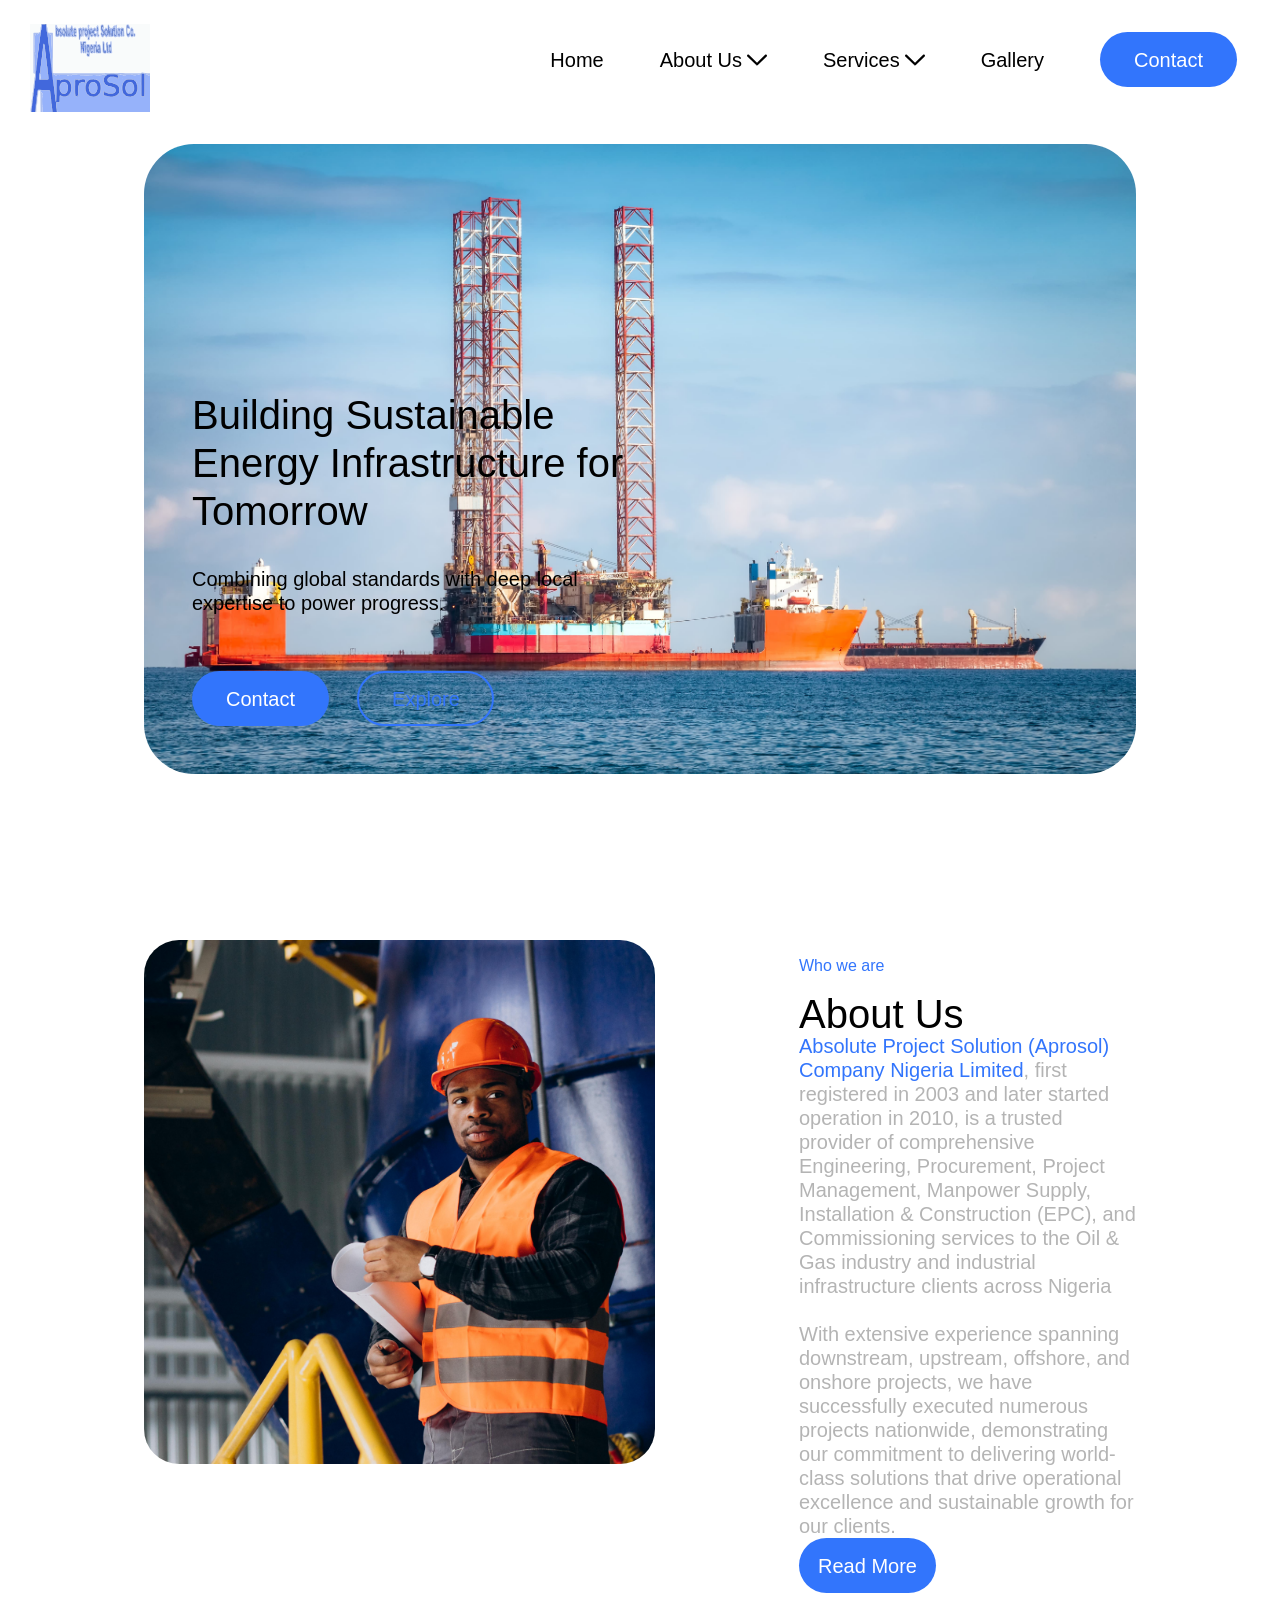
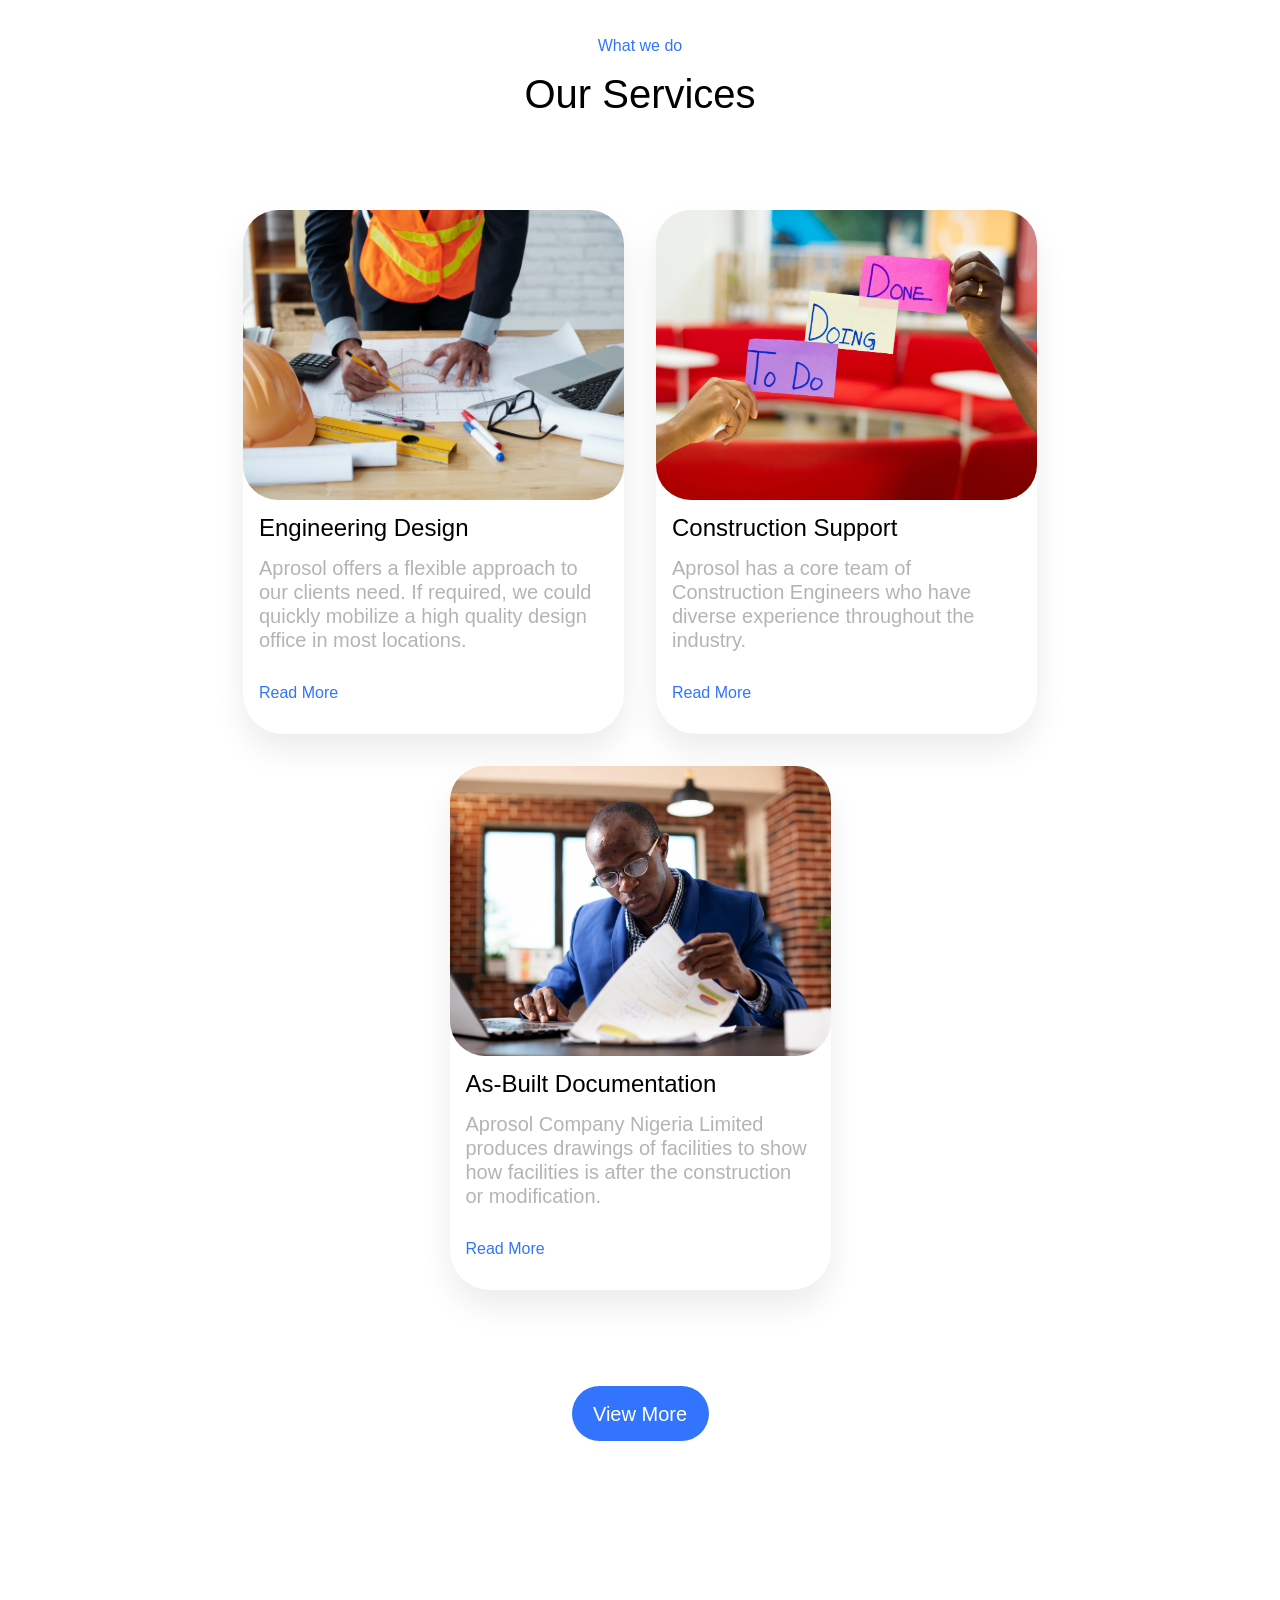
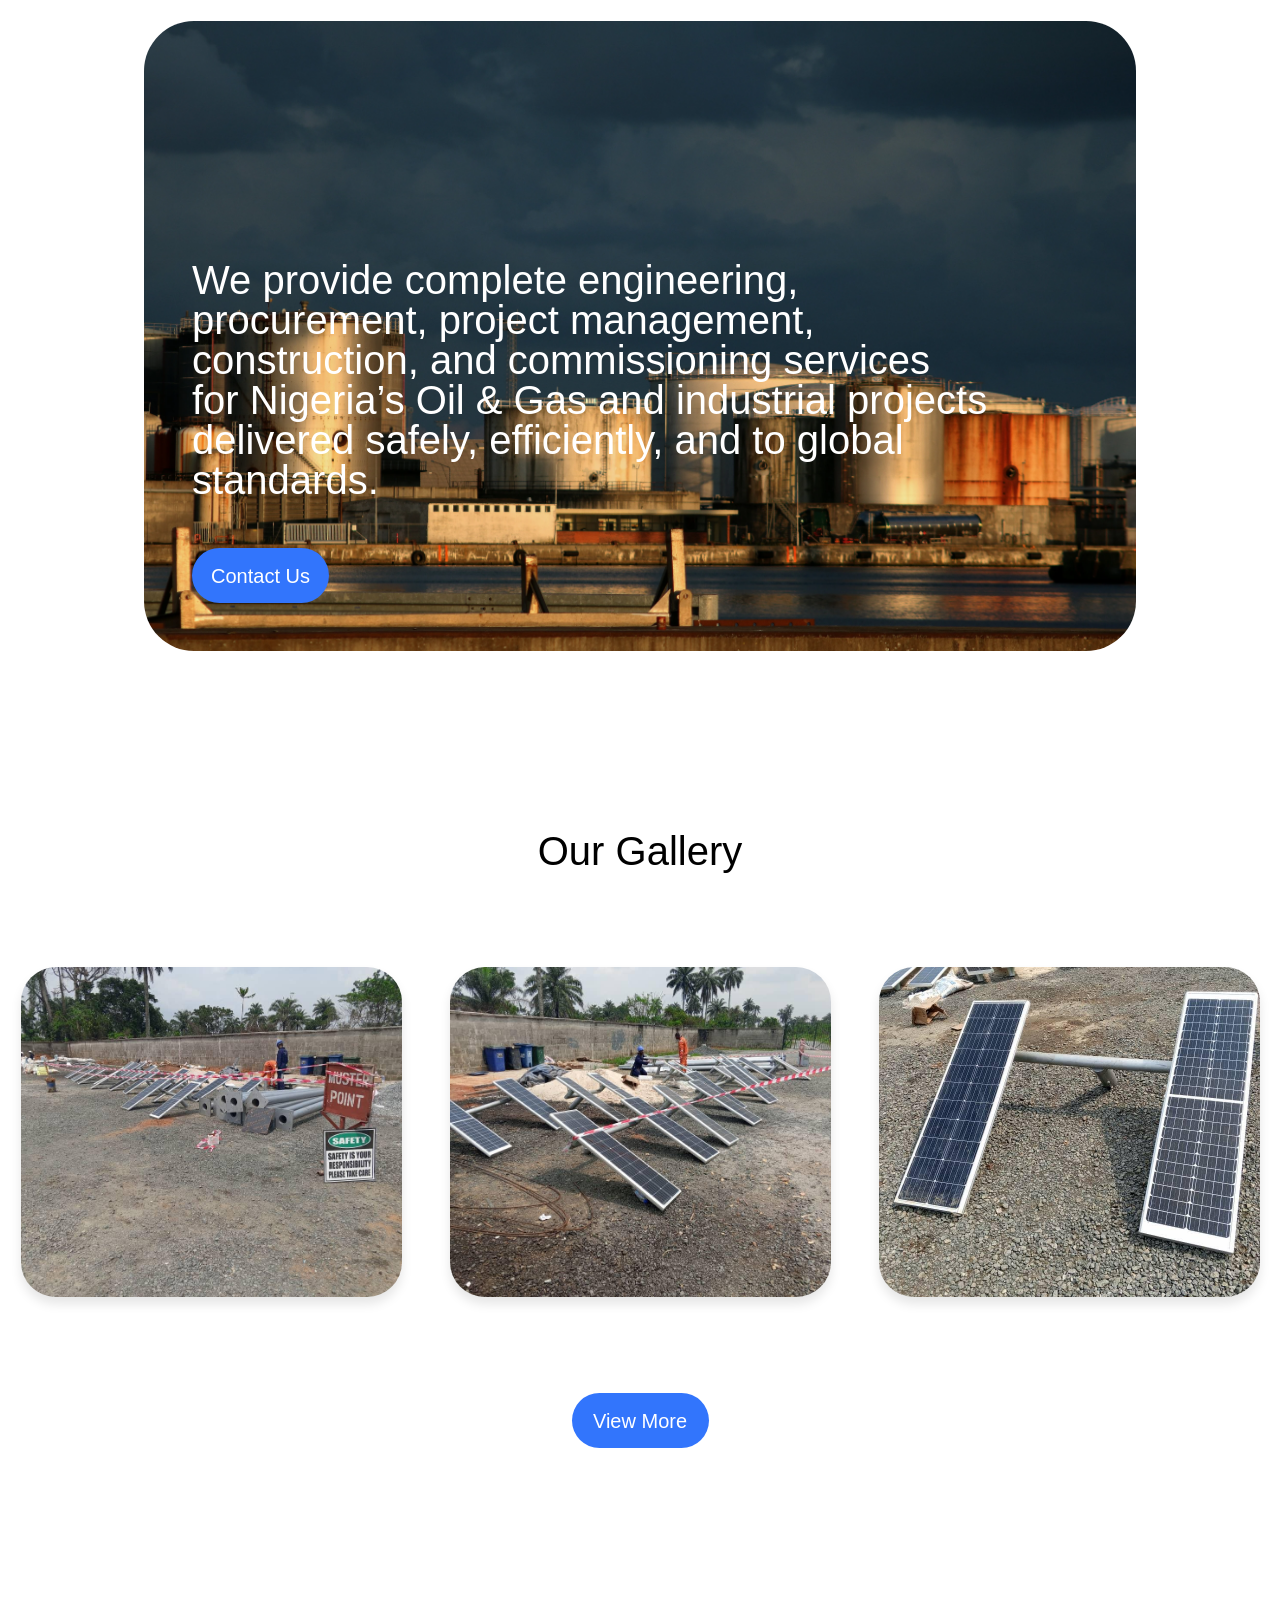
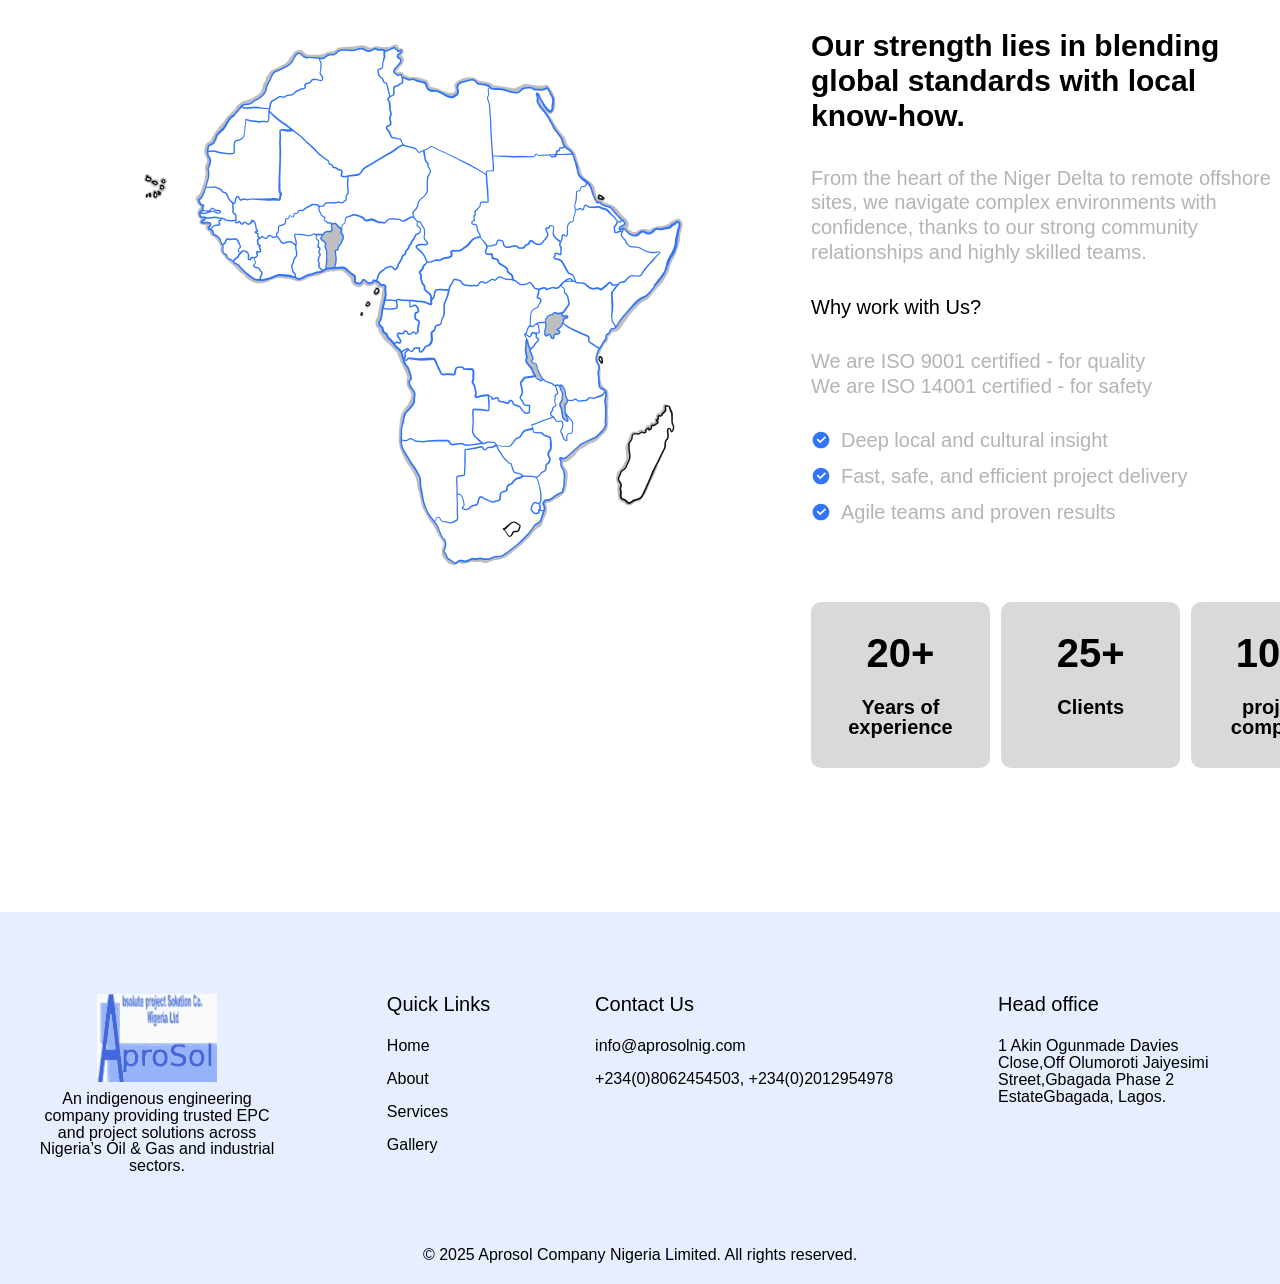
==== commit abfd9d71: "Fix HTML links by removing leading slashes" ====
--- a/index.html
+++ b/index.html
@@ -4,53 +4,53 @@
     <meta charset="UTF-8">
     <meta name="viewport" content="width=device-width, initial-scale=1.0">
     <title>Absolute Project Solution Company Nigeria Limited</title>
-    <link rel="stylesheet" href="/css/styles.css">
+    <link rel="stylesheet" href="css/styles.css">
 </head>
 <body>
     <header>
         <nav id="navbar">
-            <img src="/assets/Icons & Vectors/image2vector.svg" alt="AproSol Logo" class="logo">
-            <img src="/assets/Icons & Vectors/three-horizontal-lines-outline-icon (2).svg" class="hamburger" aria-label="Toggle navigation menu">
+            <img src="assets/Icons & Vectors/image2vector.svg" alt="AproSol Logo" class="logo">
+            <img src="assets/Icons & Vectors/three-horizontal-lines-outline-icon (2).svg" class="hamburger" aria-label="Toggle navigation menu">
                 
 
             <ul class="main-menu">
-                <li><a href="/index.html">Home</a></li>
+                <li><a href="index.html">Home</a></li>
                 <li class="has-dropdown">
-                    <a href="/public/about.html" 
+                    <a href="public/about.html" 
                     class="dropdown-toggle" 
                     id="aboutDropdown" 
                     aria-haspopup="true"       
                     aria-expanded="false">
                         About Us
-                        <img src="/assets/Icons & Vectors/line-angle-down-icon.svg" alt="Arrow down" class="icon icon-arrow-down" style="width: 1em; height: 1em; margin-left: 5px; vertical-align: middle;">
+                        <img src="assets/Icons & Vectors/line-angle-down-icon.svg" alt="Arrow down" class="icon icon-arrow-down" style="width: 1em; height: 1em; margin-left: 5px; vertical-align: middle;">
                     </a>
                     <ul class="dropdown-menu" aria-labelledby="aboutDropdown">
-                        <li id="about-page-link"><a href="/public/about.html">About Page</a></li>
-                        <li><a href="/public/clients.html">Clients</a></li>
-                        <li><a href="/public/career.html">Careers</a></li>
+                        <li id="about-page-link"><a href="public/about.html">About Page</a></li>
+                        <li><a href="public/clients.html">Clients</a></li>
+                        <li><a href="public/career.html">Careers</a></li>
                     </ul>                   
                 </li>
                 <li class="has-dropdown">
-                    <a href="/public/service.html" 
+                    <a href="public/service.html" 
                     class="dropdown-toggle" 
                     id="servicesDropdown" 
                     aria-haspopup="true" 
                     aria-expanded="false">
                         Services
-                        <img src="/assets/Icons & Vectors/line-angle-down-icon.svg" alt="Arrow down" class="icon icon-arrow-down" style="width: 1em; height: 1em; margin-left: 5px; vertical-align: middle;">
+                        <img src="assets/Icons & Vectors/line-angle-down-icon.svg" alt="Arrow down" class="icon icon-arrow-down" style="width: 1em; height: 1em; margin-left: 5px; vertical-align: middle;">
                     </a>
                     <ul class="dropdown-menu" aria-labelledby="servicesDropdown">
                         <li id="service-page-link"><a href="/public/service.html">Services Page</a></li>
-                        <li><a href="/public/engineering_design.html">Engineering Design</a></li>
-                        <li><a href="/public/procurement.html">Procurement</a></li>
-                        <li><a href="/public/Technical_manpower.html">Technical Manpower Supply</a></li>
-                        <li><a href="/public/construction_support.html">Construction Support</a></li>
-                        <li><a href="/public/As_bulit_documentation.html">As-built Documentation</a></li>
-                        <li><a href="/public/installation_and_construction.html">Installation & Construction</a></li>
+                        <li><a href="public/engineering_design.html">Engineering Design</a></li>
+                        <li><a href="public/procurement.html">Procurement</a></li>
+                        <li><a href="public/Technical_manpower.html">Technical Manpower Supply</a></li>
+                        <li><a href="public/construction_support.html">Construction Support</a></li>
+                        <li><a href="public/As_bulit_documentation.html">As-built Documentation</a></li>
+                        <li><a href="public/installation_and_construction.html">Installation & Construction</a></li>
                     </ul>
                 </li>
-                <li><a href="/public/gallery.html">Gallery</a></li>
-                <li><a href="/public/contact.html"><button>Contact</button></a></li>
+                <li><a href="public/gallery.html">Gallery</a></li>
+                <li><a href="public/contact.html"><button>Contact</button></a></li>
             </ul>
         </nav>
     </header>
@@ -60,15 +60,15 @@
                 <h1>Building Sustainable <br> Energy Infrastructure for <br> Tomorrow</h1>
                 <p>Combining global standards with deep local <br> expertise to power progress.</p>
                 <div class="hero-homepage-btn">
-                    <a href="/public/contact.html"><button>Contact</button></a>
-                    <a href="/public/about.html"><button id="sec-btn">Explore</button></a>
+                    <a href="public/contact.html"><button>Contact</button></a>
+                    <a href="public/about.html"><button id="sec-btn">Explore</button></a>
                 </div>
             </div>
         </section>
 
         <section id="about-homepage">
             <div>
-                <img src="/assets/Home Page/african-american-worker-standing-uniform-wearing-safety-hat-factory.jpg" alt="" class="img-card">
+                <img src="assets/Home Page/african-american-worker-standing-uniform-wearing-safety-hat-factory.jpg" alt="" class="img-card">
             </div>
             <div class="about-homepage-text">
                 <h2 class="title"><p>Who we are</p>About Us</h2>
@@ -79,7 +79,7 @@
                     <br>
                 With extensive experience spanning downstream, upstream, offshore, and onshore projects, we have successfully executed numerous projects nationwide, demonstrating our commitment to delivering world-class solutions that drive operational excellence and sustainable growth for our clients.
                 </p>
-                <a href="/public/about.html"><button>Read More</button></a>
+                <a href="public/about.html"><button>Read More</button></a>
             </div>
         </section>
 
@@ -87,47 +87,47 @@
             <h2 class="title"><p>What we do</p>Our Services</h2>
             <div class="services-container">
                 <div class="services">
-                    <img src="/assets/Services Page/working-housing-project (1).jpg" alt="" class="service-card">
+                    <img src="assets/Services Page/working-housing-project (1).jpg" alt="" class="service-card">
                     <h3>Engineering Design</h3>
                     <p>Aprosol offers a flexible approach to our clients need. If required, we could quickly mobilize a high quality design office in most locations.</p>
-                    <a href="/public/engineering_design.html">Read More</a>
+                    <a href="public/engineering_design.html">Read More</a>
                 </div>
                 <div class="services">
-                    <img src="/assets/Services Page/eden-constantino-OXmym9cuaEY-unsplash.jpg" alt="" class="service-card">
+                    <img src="assets/Services Page/eden-constantino-OXmym9cuaEY-unsplash.jpg" alt="" class="service-card">
                     <h3>Construction Support</h3>
                     <p>Aprosol has a core team of Construction Engineers who have diverse experience throughout the industry.</p>
-                    <a href="/public/construction_support.html">Read More</a>
+                    <a href="public/construction_support.html">Read More</a>
 
                 </div>
                 <div class="services">
-                    <img src="/assets/Services Page/male-manager-reviewing-data-clipboard.jpg" alt="" class="service-card">
+                    <img src="assets/Services Page/male-manager-reviewing-data-clipboard.jpg" alt="" class="service-card">
                     <h3>As-Built Documentation</h3>
                     <p>Aprosol Company Nigeria Limited produces drawings of facilities to show how facilities is after the construction or modification.</p>
-                    <a href="/public/As_bulit_documentation.html">Read More</a>
-                </div>
-            </div>
-            <a href="/public/service.html"><button>View More</button></a>
+                    <a href="public/As_bulit_documentation.html">Read More</a>
+                </div>
+            </div>
+            <a href="public/service.html"><button>View More</button></a>
         </section>
         <section id="contact">
             <div class="container">
                 <h3>We provide complete engineering, <br> procurement, project management, <br> construction, and commissioning services <br> for Nigeria’s Oil & Gas and industrial projects <br> delivered safely, efficiently, and to global <br> standards.</h3>
-                <a href="/public/contact.html"><button>Contact Us</button></a>
+                <a href="public/contact.html"><button>Contact Us</button></a>
             </div>
         </section>
         
         <section id="gallery-homepage">
             <h2>Our Gallery</h2>
             <div class="gallery-container">
-                <div><img src="/assets/Gallery/WhatsApp Image 2025-07-04 at 22.50.26_f4b99bd0.jpg" alt="" class="gallery-img"></div>
-                <div><img src="/assets/Gallery/WhatsApp Image 2025-07-04 at 22.50.28_87941f17.jpg" alt="" class="gallery-img"></div>
-                <div><img src="/assets/Gallery/WhatsApp Image 2025-07-04 at 22.50.29_c421488f.jpg" alt="" class="gallery-img"></div>
-            </div>
-           <a href="/public/gallery.html"><button>View More</button></a>
+                <div><img src="assets/Gallery/WhatsApp Image 2025-07-04 at 22.50.26_f4b99bd0.jpg" alt="" class="gallery-img"></div>
+                <div><img src="assets/Gallery/WhatsApp Image 2025-07-04 at 22.50.28_87941f17.jpg" alt="" class="gallery-img"></div>
+                <div><img src="assets/Gallery/WhatsApp Image 2025-07-04 at 22.50.29_c421488f.jpg" alt="" class="gallery-img"></div>
+            </div>
+           <a href="public/gallery.html"><button>View More</button></a>
         </section>
 
        <section id="review">
             <div class="review-container">
-        		<img src="/assets/Icons & Vectors/MAp-of-africaaa.png" alt="" class="map">              
+        		<img src="assets/Icons & Vectors/MAp-of-africaaa.png" alt="" class="map">              
 				<div>
 					<h2>Our strength lies in blending <br> global standards with local <br> know-how.</h2>
 					<p>From the heart of the Niger Delta to remote offshore <br> sites, we navigate complex environments with <br> confidence, thanks to our strong community <br> relationships and highly skilled teams.</p>
@@ -173,16 +173,16 @@
     <footer>
         <div class="footer-container">
             <div class="footer-logo">
-                <img src="/assets/Icons & Vectors/image2vector.svg" alt="AproSol Logo" class="logo">
+                <img src="assets/Icons & Vectors/image2vector.svg" alt="AproSol Logo" class="logo">
                 <p>An indigenous engineering company providing trusted EPC and project solutions across Nigeria’s Oil & Gas and industrial sectors.</p>
             </div>
             <div>
                 <h3>Quick Links</h3>
                 <ul>
-                    <li><a href="/index.html">Home</a></li>
-                    <li><a href="/public/about.html">About</a></li>
-                    <li><a href="/public/service.html">Services</a></li>
-                    <li><a href="/public/gallery.html">Gallery</a></li>
+                    <li><a href="index.html">Home</a></li>
+                    <li><a href="public/about.html">About</a></li>
+                    <li><a href="public/service.html">Services</a></li>
+                    <li><a href="public/gallery.html">Gallery</a></li>
                 </ul>
             </div>
             <div>
@@ -190,7 +190,7 @@
                 <ul>
                     <li><a href="mailto:info@aprosolnig.com">info@aprosolnig.com</a></li>
                     <li>+234(0)8062454503, +234(0)2012954978</li>
-                </ul>
+                </ul>		
             </div>
             <div>
                 <h3>Head office</h3>
@@ -201,6 +201,6 @@
         <p id="copyright">&copy; 2025 Aprosol Company Nigeria Limited. All rights reserved.</p>
     </footer> 
     
-    <script src="/js/main.js"></script>
+    <script src="js/main.js"></script>
 </body>
-</html>+</html>
